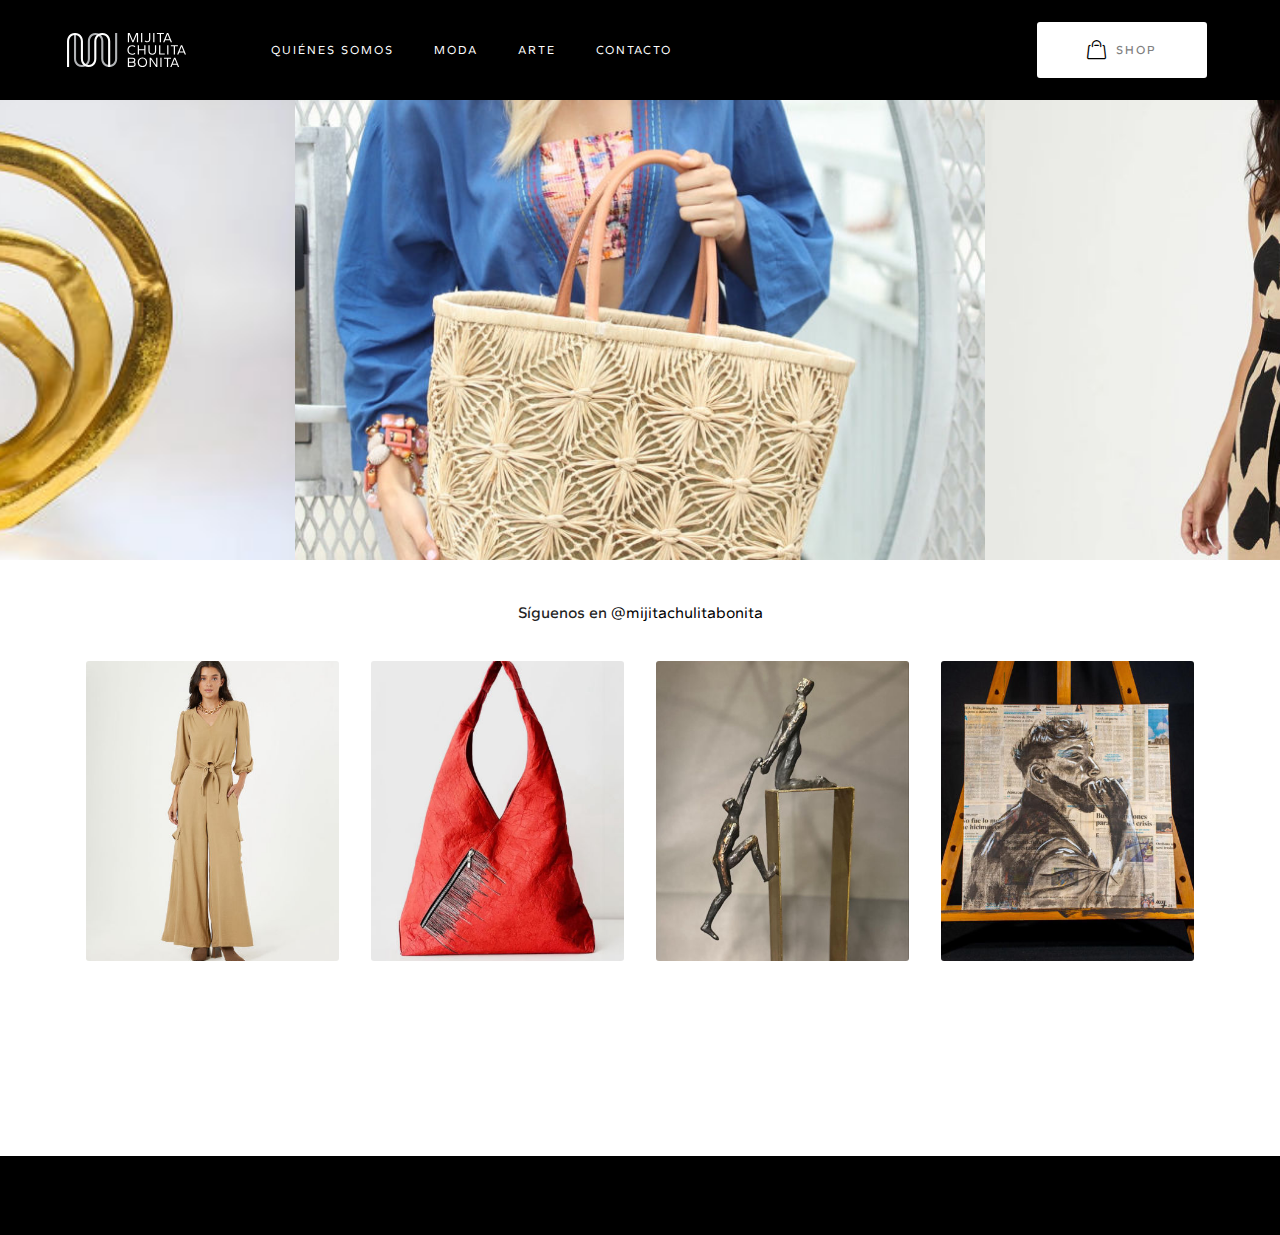
==== index.html @ ff66fc86 "create github pages" ====
<!DOCTYPE html>
<html  >
<head>
  
  <meta charset="UTF-8">
  <meta http-equiv="X-UA-Compatible" content="IE=edge">
  
  <meta name="viewport" content="width=device-width, initial-scale=1, minimum-scale=1">
  <link rel="shortcut icon" href="assets/images/mcb.svg" type="image/x-icon">
  <meta name="description" content="">
  
  
  <title>Home</title>
  <link rel="stylesheet" href="assets/web/assets/mobirise-icons-bold/mobirise-icons-bold.css">
  <link rel="stylesheet" href="assets/web/assets/mobirise-icons2/mobirise2.css">
  <link rel="stylesheet" href="assets/simple-line-icons/simple-line-icons.css">
  <link rel="stylesheet" href="assets/tether/tether.min.css">
  <link rel="stylesheet" href="assets/bootstrap/css/bootstrap.min.css">
  <link rel="stylesheet" href="assets/bootstrap/css/bootstrap-grid.min.css">
  <link rel="stylesheet" href="assets/bootstrap/css/bootstrap-reboot.min.css">
  <link rel="stylesheet" href="assets/animatecss/animate.min.css">
  <link rel="stylesheet" href="assets/dropdown/css/style.css">
  <link rel="stylesheet" href="assets/theme/css/style.css">
  <link rel="preload" href="https://fonts.googleapis.com/css?family=Gantari:100,200,300,400,500,600,700,800,900,100i,200i,300i,400i,500i,600i,700i,800i,900i&display=swap" as="style" onload="this.onload=null;this.rel='stylesheet'">
  <noscript><link rel="stylesheet" href="https://fonts.googleapis.com/css?family=Gantari:100,200,300,400,500,600,700,800,900,100i,200i,300i,400i,500i,600i,700i,800i,900i&display=swap"></noscript>
  <link rel="preload" as="style" href="assets/mobirise/css/mbr-additional.css"><link rel="stylesheet" href="assets/mobirise/css/mbr-additional.css" type="text/css">

  
  
  
</head>
<body>
  
  <section class="menu menu2 charitym5 cid-uamMjhXWHw" once="menu" id="amenu2-3s">
    

    <nav class="navbar navbar-dropdown navbar-fixed-top navbar-expand-lg">
        <div class="container-fluid">
            <div class="navbar-brand">
                <span class="navbar-logo">
                    <a href="index.html">
                        <img src="assets/images/logo-mcb-1.svg" alt="" style="height: 3rem;">
                    </a>
                </span>
                
            </div>
            <button class="navbar-toggler" type="button" data-toggle="collapse" data-target="#navbarSupportedContent" aria-controls="navbarNavAltMarkup" aria-expanded="false" aria-label="Toggle navigation">
                <div class="hamburger">
                    <div>
                        <span></span>
                        <span></span>
                        <span></span>
                    </div>
                    <div>
                        <span></span>
                        <span></span>
                        <span></span>
                    </div>
                    <div></div>
                    <div>
                        <span></span>
                        <span></span>
                        <span></span>
                    </div>
                </div>
            </button>
            <div class="collapse navbar-collapse" id="navbarSupportedContent">
                <ul class="navbar-nav nav-dropdown" data-app-modern-menu="true"><li class="nav-item">
                        <a class="nav-link link text-white text-primary display-4" href="quienes-somos.html"><span style="font-weight: normal;">QUIÉNES SOMOS</span></a>
                    </li>
                    <li class="nav-item">
                        <a class="nav-link link text-white text-primary display-4" href="moda.html"><span style="font-weight: normal;">MODA</span></a>
                    </li>
                    <li class="nav-item">
                        <a class="nav-link link text-white text-primary display-4" href="arte.html"><span style="font-weight: normal;">ARTE</span></a>
                    </li>
                    <li class="nav-item">
                        <a class="nav-link link text-white text-primary display-4" href="contacto.html"><span style="font-weight: normal;">CONTACTO</span></a>
                    </li></ul>
                <div class="navbar-buttons mbr-section-btn"><a class="btn btn-white display-4" href="https://www.instagram.com/mijitachulitabonita/" target="_blank"><span class="mbrib-shopping-bag mbr-iconfont mbr-iconfont-btn" style="color: rgb(0, 0, 0);"></span>SHOP</a></div>
            </div>
        </div>
    </nav>
</section>

<section class="slider4 mbr-embla gamem5 cid-ualpSs6rZu" id="slider4-2q">

    

    
    

    <div class="container-fluid">
        <div class="row">
            <div class="col-12 position-relative">
                <div class="embla" data-skip-snaps="true" data-align="center" data-contain-scroll="trimSnaps" data-loop="true" data-auto-play="true" data-auto-play-interval="5" data-draggable="true">
                    <div class="embla__viewport">
                        <div class="embla__container">
                            
                            
                            <div class="embla__slide slider-image item active" style="margin-left: 0rem; margin-right: 0rem;">
                                <a href="#">
                                    <div class="card-wrap">
                                        <div class="item-wrapper position-relative">
                                            <div class="image-wrap">
                                                <img src="assets/images/banner-accesorios-mcb-700x700.jpg" alt="" data-slide-to="0" data-bs-slide-to="0">
                                                <div class="content-wrap">
                                                    <h5 class="card-title mbr-fonts-style display-5">
                                                        ACCESORIOS</h5>
                                                    <p class="card-desc mbr-fonts-style display-7">
                                                        Descubrir →
                                                    </p>
                                                </div>
                                            </div>
                                        </div>
                                    </div>
                                </a>
                            </div><div class="embla__slide slider-image item" style="margin-left: 0rem; margin-right: 0rem;">
                                <a href="#">
                                    <div class="card-wrap">
                                        <div class="item-wrapper position-relative">
                                            <div class="image-wrap">
                                                <img src="assets/images/banner-moda-mcb-2-700x700.jpg" alt="" data-slide-to="1" data-bs-slide-to="1">
                                                <div class="content-wrap">
                                                    <h5 class="card-title mbr-fonts-style display-5">
                                                        MODA</h5>
                                                    <p class="card-desc mbr-fonts-style display-7">
                                                        Descubrir →</p>
                                                </div>
                                            </div>
                                        </div>
                                    </div>
                                </a>
                            </div><div class="embla__slide slider-image item" style="margin-left: 0rem; margin-right: 0rem;">
                                <a href="#">
                                    <div class="card-wrap">
                                        <div class="item-wrapper position-relative">
                                            <div class="image-wrap">
                                                <img src="assets/images/banner-decor-mcb-2-400x400.jpg" alt="" data-slide-to="2" data-bs-slide-to="3">
                                                <div class="content-wrap">
                                                    <h5 class="card-title mbr-fonts-style display-5"><p>
                                                        DECORACIÓN&nbsp;&nbsp;&nbsp;&nbsp;</p></h5>
                                                    <p class="card-desc mbr-fonts-style display-7">
                                                        Descubrir →
                                                    </p>
                                                </div>
                                            </div>
                                        </div>
                                    </div>
                                </a>
                            </div>
                            
                            
                        </div>
                    </div>
                    <button class="embla__button embla__button--prev">
                        <span class="mobi-mbri mobi-mbri-arrow-prev mbr-iconfont" aria-hidden="true"></span>
                        <span class="sr-only visually-hidden">Previous</span>
                    </button>
                    <button class="embla__button embla__button--next">
                        <span class="mobi-mbri mobi-mbri-arrow-next mbr-iconfont" aria-hidden="true"></span>
                        <span class="sr-only visually-hidden">Next</span>
                    </button>
                </div>
            </div>
        </div>
    </div>
</section>

<section data-bs-version="5.1" class="social1 cid-u9tdJLKtNh" id="social01-11">
    
    
    <div class="container">
        <div class="row justify-content-center">
            <div class="col-12 col-md-12">
                <h3 class="title pb-3 mbr-fonts-style display-7">Síguenos en&nbsp;<strong><a href="https://www.instagram.com/mijitachulitabonita/" class="text-primary" target="_blank">@mijitachulitabonita</a></strong></h3>
            </div>
            <div class="card p-3 col-12 col-md-6 col-lg-3">
                <div class="card-wrapper">
                    <div class="card-img">
                        <span class="mbr-iconfont mbr-iconfont-social sli-social-instagram" style="font-size: 42px;"></span>
                        <a href="https://www.instagram.com/p/C53WLwiMGJC/?img_index=1" target="_blank"><img src="assets/images/post-ropa-416x520.jpg" alt=""></a>
                    </div>
                    <div class="card-box">
                        
                        
                    </div>
                </div>
            </div>
            <div class="card p-3 col-12 col-md-6 col-lg-3">
                <div class="card-wrapper">
                    <div class="card-img">
                        <span class="mbr-iconfont mbr-iconfont-social sli-social-instagram" style="font-size: 42px;"></span>
                        <a href="https://www.instagram.com/p/C4HhvBAM9h4/?img_index=1" target="_blank"><img src="assets/images/post-accesorio-1-416x520.jpg" alt=""></a>
                    </div>
                    <div class="card-box ">
                        
                        
                    </div>
                </div>
            </div>
            <div class="card p-3 col-12 col-md-6 col-lg-3">
                <div class="card-wrapper">
                    <div class="card-img">
                        <span class="mbr-iconfont mbr-iconfont-social sli-social-instagram" style="font-size: 42px;"></span>
                        <a href="https://www.instagram.com/p/C33q-ttPLtU/?img_index=1" target="_blank"><img src="assets/images/post-escultura-416x520.jpg" alt=""></a>
                    </div>
                    <div class="card-box">
                        
                        
                    </div>
                </div>
            </div>
            <div class="card p-3 col-12 col-md-6 col-lg-3">
                <div class="card-wrapper">
                    <div class="card-img">
                        <span class="mbr-iconfont mbr-iconfont-social sli-social-instagram" style="font-size: 42px;"></span>
                        <a href="https://www.instagram.com/p/C2qtO4-NL0P/?img_index=1" target="_blank"><img src="assets/images/post-pintura-416x520.jpg" alt=""></a>
                    </div>
                    <div class="card-box">
                        
                        
                    </div>
                </div>
            </div>
        </div>
    </div>
</section>

<section class="article09 merchm5 cid-uak7wQMQBh" id="article09-27">
    

    
    

    <div class="container-fluid">
        <div class="row">
            <div class="col-12 col-lg-6">
                <div class="content-wrapper">
                    
                    <p class="mbr-text mbr-fonts-style display-7">Descubre nuestra colección de piezas solidarias de arte y moda.<br></p>
                    <div class="mbr-section-btn"><a class="btn btn-primary display-4" href="https://www.instagram.com/mijitachulitabonita/" target="_blank"><span class="mbrib-shopping-bag mbr-iconfont mbr-iconfont-btn"></span>SHOP</a></div>
                </div>
            </div>
        </div>
    </div>
</section>

<section class="footer2 cid-rmHq6wCrpg" once="footers" id="footer02-s">

    

    

    <div class="container">
        <div class="media-container-row align-center mbr-white">
            <div class="col-12">
                <p class="mbr-text mb-0 mbr-fonts-style display-4">
                    © 2024 Mijita Chulita Bonita</p>
            </div>
        </div>
    </div>
</section>


<script src="assets/web/assets/jquery/jquery.min.js"></script>
  <script src="assets/popper/popper.min.js"></script>
  <script src="assets/tether/tether.min.js"></script>
  <script src="assets/bootstrap/js/bootstrap.min.js"></script>
  <script src="assets/smoothscroll/smooth-scroll.js"></script>
  <script src="assets/viewportchecker/jquery.viewportchecker.js"></script>
  <script src="assets/dropdown/js/nav-dropdown.js"></script>
  <script src="assets/dropdown/js/navbar-dropdown.js"></script>
  <script src="assets/touchswipe/jquery.touch-swipe.min.js"></script>
  <script src="assets/embla/embla.min.js"></script>
  <script src="assets/embla/script.js"></script>
  <script src="assets/theme/js/script.js"></script>
  
  
  
  <input name="animation" type="hidden">
  </body>
</html>
---- assets/web/assets/mobirise-icons-bold/mobirise-icons-bold.css ----
@font-face {
  font-family: 'mobirise-icons-bold';
  font-display: swap;
  src:  url('mobirise-icons-bold.eot?m1l4yr');
  src:  url('mobirise-icons-bold.eot?m1l4yr#iefix') format('embedded-opentype'),
    url('mobirise-icons-bold.ttf?m1l4yr') format('truetype'),
    url('mobirise-icons-bold.woff?m1l4yr') format('woff'),
    url('mobirise-icons-bold.svg?m1l4yr#mobirise-icons-bold') format('svg');
  font-weight: normal;
  font-style: normal;
}

[class^="mbrib-"], [class*="mbrib-"] {
  /* use !important to prevent issues with browser extensions that change fonts */
  font-family: 'mobirise-icons-bold' !important;
  speak: none;
  font-style: normal;
  font-weight: normal;
  font-variant: normal;
  text-transform: none;
  line-height: 1;

  /* Better Font Rendering =========== */
  -webkit-font-smoothing: antialiased;
  -moz-osx-font-smoothing: grayscale;
}

.mbrib-add-submenu:before {
  content: "\e900";
}
.mbrib-alert:before {
  content: "\e901";
}
.mbrib-align-center:before {
  content: "\e902";
}
.mbrib-align-justify:before {
  content: "\e903";
}
.mbrib-align-left:before {
  content: "\e904";
}
.mbrib-align-right:before {
  content: "\e905";
}
.mbrib-android:before {
  content: "\e906";
}
.mbrib-apple:before {
  content: "\e907";
}
.mbrib-arrow-down:before {
  content: "\e908";
}
.mbrib-arrow-next:before {
  content: "\e909";
}
.mbrib-arrow-prev:before {
  content: "\e90a";
}
.mbrib-arrow-up:before {
  content: "\e90b";
}
.mbrib-bold:before {
  content: "\e90c";
}
.mbrib-bookmark:before {
  content: "\e90d";
}
.mbrib-bootstrap:before {
  content: "\e90e";
}
.mbrib-briefcase:before {
  content: "\e90f";
}
.mbrib-browse:before {
  content: "\e910";
}
.mbrib-bulleted-list:before {
  content: "\e911";
}
.mbrib-calendar:before {
  content: "\e912";
}
.mbrib-camera:before {
  content: "\e913";
}
.mbrib-cart-add:before {
  content: "\e914";
}
.mbrib-cart-full:before {
  content: "\e915";
}
.mbrib-cash:before {
  content: "\e916";
}
.mbrib-change-style:before {
  content: "\e917";
}
.mbrib-chat:before {
  content: "\e918";
}
.mbrib-clock:before {
  content: "\e919";
}
.mbrib-close:before {
  content: "\e91a";
}
.mbrib-cloud:before {
  content: "\e91b";
}
.mbrib-code:before {
  content: "\e91c";
}
.mbrib-contact-form:before {
  content: "\e91d";
}
.mbrib-credit-card:before {
  content: "\e91e";
}
.mbrib-cursor-click:before {
  content: "\e91f";
}
.mbrib-cust-feedback:before {
  content: "\e920";
}
.mbrib-database:before {
  content: "\e921";
}
.mbrib-delivery:before {
  content: "\e922";
}
.mbrib-desktop:before {
  content: "\e923";
}
.mbrib-devices:before {
  content: "\e924";
}
.mbrib-down:before {
  content: "\e925";
}
.mbrib-download:before {
  content: "\e926";
}
.mbrib-drag-n-drop:before {
  content: "\e927";
}
.mbrib-drag-n-drop2:before {
  content: "\e928";
}
.mbrib-edit:before {
  content: "\e929";
}
.mbrib-edit2:before {
  content: "\e92a";
}
.mbrib-error:before {
  content: "\e92b";
}
.mbrib-extension:before {
  content: "\e92c";
}
.mbrib-features:before {
  content: "\e92d";
}
.mbrib-file:before {
  content: "\e92e";
}
.mbrib-flag:before {
  content: "\e92f";
}
.mbrib-folder:before {
  content: "\e930";
}
.mbrib-gift:before {
  content: "\e931";
}
.mbrib-github:before {
  content: "\e932";
}
.mbrib-globe-2:before {
  content: "\e933";
}
.mbrib-globe:before {
  content: "\e934";
}
.mbrib-growing-chart:before {
  content: "\e935";
}
.mbrib-hearth:before {
  content: "\e936";
}
.mbrib-help:before {
  content: "\e937";
}
.mbrib-home:before {
  content: "\e938";
}
.mbrib-hot-cup:before {
  content: "\e939";
}
.mbrib-idea:before {
  content: "\e93a";
}
.mbrib-image-gallery:before {
  content: "\e93b";
}
.mbrib-image-slider:before {
  content: "\e93c";
}
.mbrib-info:before {
  content: "\e93d";
}
.mbrib-italic:before {
  content: "\e93e";
}
.mbrib-key:before {
  content: "\e93f";
}
.mbrib-laptop:before {
  content: "\e940";
}
.mbrib-layers:before {
  content: "\e941";
}
.mbrib-left-right:before {
  content: "\e942";
}
.mbrib-left:before {
  content: "\e943";
}
.mbrib-letter:before {
  content: "\e944";
}
.mbrib-like:before {
  content: "\e945";
}
.mbrib-link:before {
  content: "\e946";
}
.mbrib-lock:before {
  content: "\e947";
}
.mbrib-login:before {
  content: "\e948";
}
.mbrib-logout:before {
  content: "\e949";
}
.mbrib-magic-stick:before {
  content: "\e94a";
}
.mbrib-map-pin:before {
  content: "\e94b";
}
.mbrib-menu:before {
  content: "\e94c";
}
.mbrib-mobile:before {
  content: "\e94d";
}
.mbrib-mobile2:before {
  content: "\e94e";
}
.mbrib-mobirise:before {
  content: "\e94f";
}
.mbrib-more-horizontal:before {
  content: "\e950";
}
.mbrib-more-vertical:before {
  content: "\e951";
}
.mbrib-music:before {
  content: "\e952";
}
.mbrib-new-file:before {
  content: "\e953";
}
.mbrib-numbered-list:before {
  content: "\e954";
}
.mbrib-opened-folder:before {
  content: "\e955";
}
.mbrib-pages:before {
  content: "\e956";
}
.mbrib-paper-plane:before {
  content: "\e957";
}
.mbrib-paperclip:before {
  content: "\e958";
}
.mbrib-photo:before {
  content: "\e959";
}
.mbrib-photos:before {
  content: "\e95a";
}
.mbrib-pin:before {
  content: "\e95b";
}
.mbrib-play:before {
  content: "\e95c";
}
.mbrib-plus:before {
  content: "\e95d";
}
.mbrib-preview:before {
  content: "\e95e";
}
.mbrib-print:before {
  content: "\e95f";
}
.mbrib-protect:before {
  content: "\e960";
}
.mbrib-question:before {
  content: "\e961";
}
.mbrib-quote-left:before {
  content: "\e962";
}
.mbrib-quote-right:before {
  content: "\e963";
}
.mbrib-redo:before {
  content: "\e964";
}
.mbrib-refresh:before {
  content: "\e965";
}
.mbrib-responsive:before {
  content: "\e966";
}
.mbrib-right:before {
  content: "\e967";
}
.mbrib-rocket:before {
  content: "\e968";
}
.mbrib-sad-face:before {
  content: "\e969";
}
.mbrib-sale:before {
  content: "\e96a";
}
.mbrib-save:before {
  content: "\e96b";
}
.mbrib-search:before {
  content: "\e96c";
}
.mbrib-setting:before {
  content: "\e96d";
}
.mbrib-setting2:before {
  content: "\e96e";
}
.mbrib-setting3:before {
  content: "\e96f";
}
.mbrib-share:before {
  content: "\e970";
}
.mbrib-shopping-bag:before {
  content: "\e971";
}
.mbrib-shopping-basket:before {
  content: "\e972";
}
.mbrib-shopping-cart:before {
  content: "\e973";
}
.mbrib-sites:before {
  content: "\e974";
}
.mbrib-smile-face:before {
  content: "\e975";
}
.mbrib-speed:before {
  content: "\e976";
}
.mbrib-star:before {
  content: "\e977";
}
.mbrib-success:before {
  content: "\e978";
}
.mbrib-sun:before {
  content: "\e979";
}
.mbrib-sun2:before {
  content: "\e97a";
}
.mbrib-tablet-vertical:before {
  content: "\e97b";
}
.mbrib-tablet:before {
  content: "\e97c";
}
.mbrib-target:before {
  content: "\e97d";
}
.mbrib-timer:before {
  content: "\e97e";
}
.mbrib-to-ftp:before {
  content: "\e97f";
}
.mbrib-to-local-drive:before {
  content: "\e980";
}
.mbrib-touch-swipe:before {
  content: "\e981";
}
.mbrib-touch:before {
  content: "\e982";
}
.mbrib-trash:before {
  content: "\e983";
}
.mbrib-underline:before {
  content: "\e984";
}
.mbrib-undo:before {
  content: "\e985";
}
.mbrib-unlink:before {
  content: "\e986";
}
.mbrib-unlock:before {
  content: "\e987";
}
.mbrib-up-down:before {
  content: "\e988";
}
.mbrib-up:before {
  content: "\e989";
}
.mbrib-update:before {
  content: "\e98a";
}
.mbrib-upload:before {
  content: "\e98b";
}
.mbrib-user:before {
  content: "\e98c";
}
.mbrib-user2:before {
  content: "\e98d";
}
.mbrib-users:before {
  content: "\e98e";
}
.mbrib-video-play:before {
  content: "\e98f";
}
.mbrib-video:before {
  content: "\e990";
}
.mbrib-watch:before {
  content: "\e991";
}
.mbrib-website-theme:before {
  content: "\e992";
}
.mbrib-wifi:before {
  content: "\e993";
}
.mbrib-windows:before {
  content: "\e994";
}
.mbrib-zoom-out:before {
  content: "\e995";
}
---- assets/web/assets/mobirise-icons2/mobirise2.css ----
@font-face {
  font-family: 'Moririse2';
  font-display: swap;
  src:  url('mobirise2.eot?f2bix4');
  src:  url('mobirise2.eot?f2bix4#iefix') format('embedded-opentype'),
    url('mobirise2.ttf?f2bix4') format('truetype'),
    url('mobirise2.woff?f2bix4') format('woff'),
    url('mobirise2.svg?f2bix4#mobirise2') format('svg');
  font-weight: normal;
  font-style: normal;
}

[class^="mobi-"], [class*=" mobi-"] {
  /* use !important to prevent issues with browser extensions that change fonts */
  font-family: 'Moririse2' !important;
  speak: none;
  font-style: normal;
  font-weight: normal;
  font-variant: normal;
  text-transform: none;
  line-height: 1;

  /* Better Font Rendering =========== */
  -webkit-font-smoothing: antialiased;
  -moz-osx-font-smoothing: grayscale;
}

.mobi-mbri-add-submenu:before {
  content: "\e900";
}
.mobi-mbri-alert:before {
  content: "\e901";
}
.mobi-mbri-align-center:before {
  content: "\e902";
}
.mobi-mbri-align-justify:before {
  content: "\e903";
}
.mobi-mbri-align-left:before {
  content: "\e904";
}
.mobi-mbri-align-right:before {
  content: "\e905";
}
.mobi-mbri-android:before {
  content: "\e906";
}
.mobi-mbri-apple:before {
  content: "\e907";
}
.mobi-mbri-arrow-down:before {
  content: "\e908";
}
.mobi-mbri-arrow-next:before {
  content: "\e909";
}
.mobi-mbri-arrow-prev:before {
  content: "\e90a";
}
.mobi-mbri-arrow-up:before {
  content: "\e90b";
}
.mobi-mbri-bold:before {
  content: "\e90c";
}
.mobi-mbri-bookmark:before {
  content: "\e90d";
}
.mobi-mbri-bootstrap:before {
  content: "\e90e";
}
.mobi-mbri-briefcase:before {
  content: "\e90f";
}
.mobi-mbri-browse:before {
  content: "\e910";
}
.mobi-mbri-bulleted-list:before {
  content: "\e911";
}
.mobi-mbri-calendar:before {
  content: "\e912";
}
.mobi-mbri-camera:before {
  content: "\e913";
}
.mobi-mbri-cart-add:before {
  content: "\e914";
}
.mobi-mbri-cart-full:before {
  content: "\e915";
}
.mobi-mbri-cash:before {
  content: "\e916";
}
.mobi-mbri-change-style:before {
  content: "\e917";
}
.mobi-mbri-chat:before {
  content: "\e918";
}
.mobi-mbri-clock:before {
  content: "\e919";
}
.mobi-mbri-close:before {
  content: "\e91a";
}
.mobi-mbri-cloud:before {
  content: "\e91b";
}
.mobi-mbri-code:before {
  content: "\e91c";
}
.mobi-mbri-contact-form:before {
  content: "\e91d";
}
.mobi-mbri-credit-card:before {
  content: "\e91e";
}
.mobi-mbri-cursor-click:before {
  content: "\e91f";
}
.mobi-mbri-cust-feedback:before {
  content: "\e920";
}
.mobi-mbri-database:before {
  content: "\e921";
}
.mobi-mbri-delivery:before {
  content: "\e922";
}
.mobi-mbri-desktop:before {
  content: "\e923";
}
.mobi-mbri-devices:before {
  content: "\e924";
}
.mobi-mbri-down:before {
  content: "\e925";
}
.mobi-mbri-download-2:before {
  content: "\e926";
}
.mobi-mbri-download:before {
  content: "\e927";
}
.mobi-mbri-drag-n-drop-2:before {
  content: "\e928";
}
.mobi-mbri-drag-n-drop:before {
  content: "\e929";
}
.mobi-mbri-edit-2:before {
  content: "\e92a";
}
.mobi-mbri-edit:before {
  content: "\e92b";
}
.mobi-mbri-error:before {
  content: "\e92c";
}
.mobi-mbri-extension:before {
  content: "\e92d";
}
.mobi-mbri-features:before {
  content: "\e92e";
}
.mobi-mbri-file:before {
  content: "\e92f";
}
.mobi-mbri-flag:before {
  content: "\e930";
}
.mobi-mbri-folder:before {
  content: "\e931";
}
.mobi-mbri-gift:before {
  content: "\e932";
}
.mobi-mbri-github:before {
  content: "\e933";
}
.mobi-mbri-globe-2:before {
  content: "\e934";
}
.mobi-mbri-globe:before {
  content: "\e935";
}
.mobi-mbri-growing-chart:before {
  content: "\e936";
}
.mobi-mbri-hearth:before {
  content: "\e937";
}
.mobi-mbri-help:before {
  content: "\e938";
}
.mobi-mbri-home:before {
  content: "\e939";
}
.mobi-mbri-hot-cup:before {
  content: "\e93a";
}
.mobi-mbri-idea:before {
  content: "\e93b";
}
.mobi-mbri-image-gallery:before {
  content: "\e93c";
}
.mobi-mbri-image-slider:before {
  content: "\e93d";
}
.mobi-mbri-info:before {
  content: "\e93e";
}
.mobi-mbri-italic:before {
  content: "\e93f";
}
.mobi-mbri-key:before {
  content: "\e940";
}
.mobi-mbri-laptop:before {
  content: "\e941";
}
.mobi-mbri-layers:before {
  content: "\e942";
}
.mobi-mbri-left-right:before {
  content: "\e943";
}
.mobi-mbri-left:before {
  content: "\e944";
}
.mobi-mbri-letter:before {
  content: "\e945";
}
.mobi-mbri-like:before {
  content: "\e946";
}
.mobi-mbri-link:before {
  content: "\e947";
}
.mobi-mbri-lock:before {
  content: "\e948";
}
.mobi-mbri-login:before {
  content: "\e949";
}
.mobi-mbri-logout:before {
  content: "\e94a";
}
.mobi-mbri-magic-stick:before {
  content: "\e94b";
}
.mobi-mbri-map-pin:before {
  content: "\e94c";
}
.mobi-mbri-menu:before {
  content: "\e94d";
}
.mobi-mbri-mobile-2:before {
  content: "\e94e";
}
.mobi-mbri-mobile-horizontal:before {
  content: "\e94f";
}
.mobi-mbri-mobile:before {
  content: "\e950";
}
.mobi-mbri-mobirise:before {
  content: "\e951";
}
.mobi-mbri-more-horizontal:before {
  content: "\e952";
}
.mobi-mbri-more-vertical:before {
  content: "\e953";
}
.mobi-mbri-music:before {
  content: "\e954";
}
.mobi-mbri-new-file:before {
  content: "\e955";
}
.mobi-mbri-numbered-list:before {
  content: "\e956";
}
.mobi-mbri-opened-folder:before {
  content: "\e957";
}
.mobi-mbri-pages:before {
  content: "\e958";
}
.mobi-mbri-paper-plane:before {
  content: "\e959";
}
.mobi-mbri-paperclip:before {
  content: "\e95a";
}
.mobi-mbri-phone:before {
  content: "\e95b";
}
.mobi-mbri-photo:before {
  content: "\e95c";
}
.mobi-mbri-photos:before {
  content: "\e95d";
}
.mobi-mbri-pin:before {
  content: "\e95e";
}
.mobi-mbri-play:before {
  content: "\e95f";
}
.mobi-mbri-plus:before {
  content: "\e960";
}
.mobi-mbri-preview:before {
  content: "\e961";
}
.mobi-mbri-print:before {
  content: "\e962";
}
.mobi-mbri-protect:before {
  content: "\e963";
}
.mobi-mbri-question:before {
  content: "\e964";
}
.mobi-mbri-quote-left:before {
  content: "\e965";
}
.mobi-mbri-quote-right:before {
  content: "\e966";
}
.mobi-mbri-redo:before {
  content: "\e967";
}
.mobi-mbri-refresh:before {
  content: "\e968";
}
.mobi-mbri-responsive-2:before {
  content: "\e969";
}
.mobi-mbri-responsive:before {
  content: "\e96a";
}
.mobi-mbri-right:before {
  content: "\e96b";
}
.mobi-mbri-rocket:before {
  content: "\e96c";
}
.mobi-mbri-sad-face:before {
  content: "\e96d";
}
.mobi-mbri-sale:before {
  content: "\e96e";
}
.mobi-mbri-save:before {
  content: "\e96f";
}
.mobi-mbri-search:before {
  content: "\e970";
}
.mobi-mbri-setting-2:before {
  content: "\e971";
}
.mobi-mbri-setting-3:before {
  content: "\e972";
}
.mobi-mbri-setting:before {
  content: "\e973";
}
.mobi-mbri-share:before {
  content: "\e974";
}
.mobi-mbri-shopping-bag:before {
  content: "\e975";
}
.mobi-mbri-shopping-basket:before {
  content: "\e976";
}
.mobi-mbri-shopping-cart:before {
  content: "\e977";
}
.mobi-mbri-sites:before {
  content: "\e978";
}
.mobi-mbri-smile-face:before {
  content: "\e979";
}
.mobi-mbri-speed:before {
  content: "\e97a";
}
.mobi-mbri-star:before {
  content: "\e97b";
}
.mobi-mbri-success:before {
  content: "\e97c";
}
.mobi-mbri-sun:before {
  content: "\e97d";
}
.mobi-mbri-sun2:before {
  content: "\e97e";
}
.mobi-mbri-tablet-vertical:before {
  content: "\e97f";
}
.mobi-mbri-tablet:before {
  content: "\e980";
}
.mobi-mbri-target:before {
  content: "\e981";
}
.mobi-mbri-timer:before {
  content: "\e982";
}
.mobi-mbri-to-ftp:before {
  content: "\e983";
}
.mobi-mbri-to-local-drive:before {
  content: "\e984";
}
.mobi-mbri-touch-swipe:before {
  content: "\e985";
}
.mobi-mbri-touch:before {
  content: "\e986";
}
.mobi-mbri-trash:before {
  content: "\e987";
}
.mobi-mbri-underline:before {
  content: "\e988";
}
.mobi-mbri-undo:before {
  content: "\e989";
}
.mobi-mbri-unlink:before {
  content: "\e98a";
}
.mobi-mbri-unlock:before {
  content: "\e98b";
}
.mobi-mbri-up-down:before {
  content: "\e98c";
}
.mobi-mbri-up:before {
  content: "\e98d";
}
.mobi-mbri-update:before {
  content: "\e98e";
}
.mobi-mbri-upload-2:before {
  content: "\e98f";
}
.mobi-mbri-upload:before {
  content: "\e990";
}
.mobi-mbri-user-2:before {
  content: "\e991";
}
.mobi-mbri-user:before {
  content: "\e992";
}
.mobi-mbri-users:before {
  content: "\e993";
}
.mobi-mbri-video-play:before {
  content: "\e994";
}
.mobi-mbri-video:before {
  content: "\e995";
}
.mobi-mbri-watch:before {
  content: "\e996";
}
.mobi-mbri-website-theme-2:before {
  content: "\e997";
}
.mobi-mbri-website-theme:before {
  content: "\e998";
}
.mobi-mbri-wifi:before {
  content: "\e999";
}
.mobi-mbri-windows:before {
  content: "\e99a";
}
.mobi-mbri-zoom-in:before {
  content: "\e99b";
}
.mobi-mbri-zoom-out:before {
  content: "\e99c";
}
---- assets/simple-line-icons/simple-line-icons.css ----
@font-face {
  font-family: 'simple-line-icons';
  src: url('fonts/simple-line-icons.eot?v=2.4.0');
  src: url('fonts/simple-line-icons.eot?v=2.4.0#iefix') format('embedded-opentype'), url('fonts/simple-line-icons.woff2?v=2.4.0') format('woff2'), url('fonts/simple-line-icons.ttf?v=2.4.0') format('truetype'), url('fonts/simple-line-icons.woff?v=2.4.0') format('woff'), url('fonts/simple-line-icons.svg?v=2.4.0#simple-line-icons') format('svg');
  font-weight: normal;
  font-style: normal;
}
/*
 use the following css code if you want to have a class per icon.
 instead of a list of all class selectors, you can use the generic [class*="icon-"] selector, but it's slower:
*/
.sli-user,
.sli-people,
.sli-user-female,
.sli-user-follow,
.sli-user-following,
.sli-user-unfollow,
.sli-login,
.sli-logout,
.sli-emotsmile,
.sli-phone,
.sli-call-end,
.sli-call-in,
.sli-call-out,
.sli-map,
.sli-location-pin,
.sli-direction,
.sli-directions,
.sli-compass,
.sli-layers,
.sli-menu,
.sli-list,
.sli-options-vertical,
.sli-options,
.sli-arrow-down,
.sli-arrow-left,
.sli-arrow-right,
.sli-arrow-up,
.sli-arrow-up-circle,
.sli-arrow-left-circle,
.sli-arrow-right-circle,
.sli-arrow-down-circle,
.sli-check,
.sli-clock,
.sli-plus,
.sli-minus,
.sli-close,
.sli-event,
.sli-exclamation,
.sli-organization,
.sli-trophy,
.sli-screen-smartphone,
.sli-screen-desktop,
.sli-plane,
.sli-notebook,
.sli-mustache,
.sli-mouse,
.sli-magnet,
.sli-energy,
.sli-disc,
.sli-cursor,
.sli-cursor-move,
.sli-crop,
.sli-chemistry,
.sli-speedometer,
.sli-shield,
.sli-screen-tablet,
.sli-magic-wand,
.sli-hourglass,
.sli-graduation,
.sli-ghost,
.sli-game-controller,
.sli-fire,
.sli-eyeglass,
.sli-envelope-open,
.sli-envelope-letter,
.sli-bell,
.sli-badge,
.sli-anchor,
.sli-wallet,
.sli-vector,
.sli-speech,
.sli-puzzle,
.sli-printer,
.sli-present,
.sli-playlist,
.sli-pin,
.sli-picture,
.sli-handbag,
.sli-globe-alt,
.sli-globe,
.sli-folder-alt,
.sli-folder,
.sli-film,
.sli-feed,
.sli-drop,
.sli-drawer,
.sli-docs,
.sli-doc,
.sli-diamond,
.sli-cup,
.sli-calculator,
.sli-bubbles,
.sli-briefcase,
.sli-book-open,
.sli-basket-loaded,
.sli-basket,
.sli-bag,
.sli-action-undo,
.sli-action-redo,
.sli-wrench,
.sli-umbrella,
.sli-trash,
.sli-tag,
.sli-support,
.sli-frame,
.sli-size-fullscreen,
.sli-size-actual,
.sli-shuffle,
.sli-share-alt,
.sli-share,
.sli-rocket,
.sli-question,
.sli-pie-chart,
.sli-pencil,
.sli-note,
.sli-loop,
.sli-home,
.sli-grid,
.sli-graph,
.sli-microphone,
.sli-music-tone-alt,
.sli-music-tone,
.sli-earphones-alt,
.sli-earphones,
.sli-equalizer,
.sli-like,
.sli-dislike,
.sli-control-start,
.sli-control-rewind,
.sli-control-play,
.sli-control-pause,
.sli-control-forward,
.sli-control-end,
.sli-volume-1,
.sli-volume-2,
.sli-volume-off,
.sli-calendar,
.sli-bulb,
.sli-chart,
.sli-ban,
.sli-bubble,
.sli-camrecorder,
.sli-camera,
.sli-cloud-download,
.sli-cloud-upload,
.sli-envelope,
.sli-eye,
.sli-flag,
.sli-heart,
.sli-info,
.sli-key,
.sli-link,
.sli-lock,
.sli-lock-open,
.sli-magnifier,
.sli-magnifier-add,
.sli-magnifier-remove,
.sli-paper-clip,
.sli-paper-plane,
.sli-power,
.sli-refresh,
.sli-reload,
.sli-settings,
.sli-star,
.sli-symbol-female,
.sli-symbol-male,
.sli-target,
.sli-credit-card,
.sli-paypal,
.sli-social-tumblr,
.sli-social-twitter,
.sli-social-facebook,
.sli-social-instagram,
.sli-social-linkedin,
.sli-social-pinterest,
.sli-social-github,
.sli-social-google,
.sli-social-reddit,
.sli-social-skype,
.sli-social-dribbble,
.sli-social-behance,
.sli-social-foursqare,
.sli-social-soundcloud,
.sli-social-spotify,
.sli-social-stumbleupon,
.sli-social-youtube,
.sli-social-dropbox,
.sli-social-vkontakte,
.sli-social-steam {
  font-family: 'simple-line-icons';
  speak: none;
  font-style: normal;
  font-weight: normal;
  font-variant: normal;
  text-transform: none;
  line-height: 1;
  /* better font rendering =========== */
  -webkit-font-smoothing: antialiased;
  -moz-osx-font-smoothing: grayscale;
}
.sli-user:before {
  content: "\e005";
}
.sli-people:before {
  content: "\e001";
}
.sli-user-female:before {
  content: "\e000";
}
.sli-user-follow:before {
  content: "\e002";
}
.sli-user-following:before {
  content: "\e003";
}
.sli-user-unfollow:before {
  content: "\e004";
}
.sli-login:before {
  content: "\e066";
}
.sli-logout:before {
  content: "\e065";
}
.sli-emotsmile:before {
  content: "\e021";
}
.sli-phone:before {
  content: "\e600";
}
.sli-call-end:before {
  content: "\e048";
}
.sli-call-in:before {
  content: "\e047";
}
.sli-call-out:before {
  content: "\e046";
}
.sli-map:before {
  content: "\e033";
}
.sli-location-pin:before {
  content: "\e096";
}
.sli-direction:before {
  content: "\e042";
}
.sli-directions:before {
  content: "\e041";
}
.sli-compass:before {
  content: "\e045";
}
.sli-layers:before {
  content: "\e034";
}
.sli-menu:before {
  content: "\e601";
}
.sli-list:before {
  content: "\e067";
}
.sli-options-vertical:before {
  content: "\e602";
}
.sli-options:before {
  content: "\e603";
}
.sli-arrow-down:before {
  content: "\e604";
}
.sli-arrow-left:before {
  content: "\e605";
}
.sli-arrow-right:before {
  content: "\e606";
}
.sli-arrow-up:before {
  content: "\e607";
}
.sli-arrow-up-circle:before {
  content: "\e078";
}
.sli-arrow-left-circle:before {
  content: "\e07a";
}
.sli-arrow-right-circle:before {
  content: "\e079";
}
.sli-arrow-down-circle:before {
  content: "\e07b";
}
.sli-check:before {
  content: "\e080";
}
.sli-clock:before {
  content: "\e081";
}
.sli-plus:before {
  content: "\e095";
}
.sli-minus:before {
  content: "\e615";
}
.sli-close:before {
  content: "\e082";
}
.sli-event:before {
  content: "\e619";
}
.sli-exclamation:before {
  content: "\e617";
}
.sli-organization:before {
  content: "\e616";
}
.sli-trophy:before {
  content: "\e006";
}
.sli-screen-smartphone:before {
  content: "\e010";
}
.sli-screen-desktop:before {
  content: "\e011";
}
.sli-plane:before {
  content: "\e012";
}
.sli-notebook:before {
  content: "\e013";
}
.sli-mustache:before {
  content: "\e014";
}
.sli-mouse:before {
  content: "\e015";
}
.sli-magnet:before {
  content: "\e016";
}
.sli-energy:before {
  content: "\e020";
}
.sli-disc:before {
  content: "\e022";
}
.sli-cursor:before {
  content: "\e06e";
}
.sli-cursor-move:before {
  content: "\e023";
}
.sli-crop:before {
  content: "\e024";
}
.sli-chemistry:before {
  content: "\e026";
}
.sli-speedometer:before {
  content: "\e007";
}
.sli-shield:before {
  content: "\e00e";
}
.sli-screen-tablet:before {
  content: "\e00f";
}
.sli-magic-wand:before {
  content: "\e017";
}
.sli-hourglass:before {
  content: "\e018";
}
.sli-graduation:before {
  content: "\e019";
}
.sli-ghost:before {
  content: "\e01a";
}
.sli-game-controller:before {
  content: "\e01b";
}
.sli-fire:before {
  content: "\e01c";
}
.sli-eyeglass:before {
  content: "\e01d";
}
.sli-envelope-open:before {
  content: "\e01e";
}
.sli-envelope-letter:before {
  content: "\e01f";
}
.sli-bell:before {
  content: "\e027";
}
.sli-badge:before {
  content: "\e028";
}
.sli-anchor:before {
  content: "\e029";
}
.sli-wallet:before {
  content: "\e02a";
}
.sli-vector:before {
  content: "\e02b";
}
.sli-speech:before {
  content: "\e02c";
}
.sli-puzzle:before {
  content: "\e02d";
}
.sli-printer:before {
  content: "\e02e";
}
.sli-present:before {
  content: "\e02f";
}
.sli-playlist:before {
  content: "\e030";
}
.sli-pin:before {
  content: "\e031";
}
.sli-picture:before {
  content: "\e032";
}
.sli-handbag:before {
  content: "\e035";
}
.sli-globe-alt:before {
  content: "\e036";
}
.sli-globe:before {
  content: "\e037";
}
.sli-folder-alt:before {
  content: "\e039";
}
.sli-folder:before {
  content: "\e089";
}
.sli-film:before {
  content: "\e03a";
}
.sli-feed:before {
  content: "\e03b";
}
.sli-drop:before {
  content: "\e03e";
}
.sli-drawer:before {
  content: "\e03f";
}
.sli-docs:before {
  content: "\e040";
}
.sli-doc:before {
  content: "\e085";
}
.sli-diamond:before {
  content: "\e043";
}
.sli-cup:before {
  content: "\e044";
}
.sli-calculator:before {
  content: "\e049";
}
.sli-bubbles:before {
  content: "\e04a";
}
.sli-briefcase:before {
  content: "\e04b";
}
.sli-book-open:before {
  content: "\e04c";
}
.sli-basket-loaded:before {
  content: "\e04d";
}
.sli-basket:before {
  content: "\e04e";
}
.sli-bag:before {
  content: "\e04f";
}
.sli-action-undo:before {
  content: "\e050";
}
.sli-action-redo:before {
  content: "\e051";
}
.sli-wrench:before {
  content: "\e052";
}
.sli-umbrella:before {
  content: "\e053";
}
.sli-trash:before {
  content: "\e054";
}
.sli-tag:before {
  content: "\e055";
}
.sli-support:before {
  content: "\e056";
}
.sli-frame:before {
  content: "\e038";
}
.sli-size-fullscreen:before {
  content: "\e057";
}
.sli-size-actual:before {
  content: "\e058";
}
.sli-shuffle:before {
  content: "\e059";
}
.sli-share-alt:before {
  content: "\e05a";
}
.sli-share:before {
  content: "\e05b";
}
.sli-rocket:before {
  content: "\e05c";
}
.sli-question:before {
  content: "\e05d";
}
.sli-pie-chart:before {
  content: "\e05e";
}
.sli-pencil:before {
  content: "\e05f";
}
.sli-note:before {
  content: "\e060";
}
.sli-loop:before {
  content: "\e064";
}
.sli-home:before {
  content: "\e069";
}
.sli-grid:before {
  content: "\e06a";
}
.sli-graph:before {
  content: "\e06b";
}
.sli-microphone:before {
  content: "\e063";
}
.sli-music-tone-alt:before {
  content: "\e061";
}
.sli-music-tone:before {
  content: "\e062";
}
.sli-earphones-alt:before {
  content: "\e03c";
}
.sli-earphones:before {
  content: "\e03d";
}
.sli-equalizer:before {
  content: "\e06c";
}
.sli-like:before {
  content: "\e068";
}
.sli-dislike:before {
  content: "\e06d";
}
.sli-control-start:before {
  content: "\e06f";
}
.sli-control-rewind:before {
  content: "\e070";
}
.sli-control-play:before {
  content: "\e071";
}
.sli-control-pause:before {
  content: "\e072";
}
.sli-control-forward:before {
  content: "\e073";
}
.sli-control-end:before {
  content: "\e074";
}
.sli-volume-1:before {
  content: "\e09f";
}
.sli-volume-2:before {
  content: "\e0a0";
}
.sli-volume-off:before {
  content: "\e0a1";
}
.sli-calendar:before {
  content: "\e075";
}
.sli-bulb:before {
  content: "\e076";
}
.sli-chart:before {
  content: "\e077";
}
.sli-ban:before {
  content: "\e07c";
}
.sli-bubble:before {
  content: "\e07d";
}
.sli-camrecorder:before {
  content: "\e07e";
}
.sli-camera:before {
  content: "\e07f";
}
.sli-cloud-download:before {
  content: "\e083";
}
.sli-cloud-upload:before {
  content: "\e084";
}
.sli-envelope:before {
  content: "\e086";
}
.sli-eye:before {
  content: "\e087";
}
.sli-flag:before {
  content: "\e088";
}
.sli-heart:before {
  content: "\e08a";
}
.sli-info:before {
  content: "\e08b";
}
.sli-key:before {
  content: "\e08c";
}
.sli-link:before {
  content: "\e08d";
}
.sli-lock:before {
  content: "\e08e";
}
.sli-lock-open:before {
  content: "\e08f";
}
.sli-magnifier:before {
  content: "\e090";
}
.sli-magnifier-add:before {
  content: "\e091";
}
.sli-magnifier-remove:before {
  content: "\e092";
}
.sli-paper-clip:before {
  content: "\e093";
}
.sli-paper-plane:before {
  content: "\e094";
}
.sli-power:before {
  content: "\e097";
}
.sli-refresh:before {
  content: "\e098";
}
.sli-reload:before {
  content: "\e099";
}
.sli-settings:before {
  content: "\e09a";
}
.sli-star:before {
  content: "\e09b";
}
.sli-symbol-female:before {
  content: "\e09c";
}
.sli-symbol-male:before {
  content: "\e09d";
}
.sli-target:before {
  content: "\e09e";
}
.sli-credit-card:before {
  content: "\e025";
}
.sli-paypal:before {
  content: "\e608";
}
.sli-social-tumblr:before {
  content: "\e00a";
}
.sli-social-twitter:before {
  content: "\e009";
}
.sli-social-facebook:before {
  content: "\e00b";
}
.sli-social-instagram:before {
  content: "\e609";
}
.sli-social-linkedin:before {
  content: "\e60a";
}
.sli-social-pinterest:before {
  content: "\e60b";
}
.sli-social-github:before {
  content: "\e60c";
}
.sli-social-google:before {
  content: "\e60d";
}
.sli-social-reddit:before {
  content: "\e60e";
}
.sli-social-skype:before {
  content: "\e60f";
}
.sli-social-dribbble:before {
  content: "\e00d";
}
.sli-social-behance:before {
  content: "\e610";
}
.sli-social-foursqare:before {
  content: "\e611";
}
.sli-social-soundcloud:before {
  content: "\e612";
}
.sli-social-spotify:before {
  content: "\e613";
}
.sli-social-stumbleupon:before {
  content: "\e614";
}
.sli-social-youtube:before {
  content: "\e008";
}
.sli-social-dropbox:before {
  content: "\e00c";
}
.sli-social-vkontakte:before {
  content: "\e618";
}
.sli-social-steam:before {
  content: "\e620";
}
---- assets/dropdown/css/style.css ----
.navbar-dropdown {
  left: 0;
  padding: 0;
  position: absolute;
  right: 0;
  top: 0;
  transition: all 0.45s ease;
  z-index: 1030;
  background: #282828; }
  .navbar-dropdown .navbar-logo {
    margin-right: 0.8rem;
    transition: margin 0.3s ease-in-out;
    vertical-align: middle; }
    .navbar-dropdown .navbar-logo img {
      height: 3.125rem;
      transition: all 0.3s ease-in-out; }
    .navbar-dropdown .navbar-logo.mbr-iconfont {
      font-size: 3.125rem;
      line-height: 3.125rem; }
  .navbar-dropdown .navbar-caption {
    font-weight: 700;
    white-space: normal;
    vertical-align: -4px;
    line-height: 3.125rem !important; }
    .navbar-dropdown .navbar-caption, .navbar-dropdown .navbar-caption:hover {
      color: inherit;
      text-decoration: none; }
  .navbar-dropdown .mbr-iconfont + .navbar-caption {
    vertical-align: -1px; }
  .navbar-dropdown.navbar-fixed-top {
    position: fixed; }
  .navbar-dropdown .navbar-brand span {
    vertical-align: -4px; }
  .navbar-dropdown.bg-color.transparent {
    background: none; }
  .navbar-dropdown.navbar-short .navbar-brand {
    padding: 0.625rem 0; }
    .navbar-dropdown.navbar-short .navbar-brand span {
      vertical-align: -1px; }
  .navbar-dropdown.navbar-short .navbar-caption {
    line-height: 2.375rem !important;
    vertical-align: -2px; }
  .navbar-dropdown.navbar-short .navbar-logo {
    margin-right: 0.5rem; }
    .navbar-dropdown.navbar-short .navbar-logo img {
      height: 2.375rem; }
    .navbar-dropdown.navbar-short .navbar-logo.mbr-iconfont {
      font-size: 2.375rem;
      line-height: 2.375rem; }
  .navbar-dropdown.navbar-short .mbr-table-cell {
    height: 3.625rem; }
  .navbar-dropdown .navbar-close {
    left: 0.6875rem;
    position: fixed;
    top: 0.75rem;
    z-index: 1000; }
  .navbar-dropdown .hamburger-icon {
    content: "";
    display: inline-block;
    vertical-align: middle;
    width: 16px;
    -webkit-box-shadow: 0 -6px 0 1px #282828,0 0 0 1px #282828,0 6px 0 1px #282828;
    -moz-box-shadow: 0 -6px 0 1px #282828,0 0 0 1px #282828,0 6px 0 1px #282828;
    box-shadow: 0 -6px 0 1px #282828,0 0 0 1px #282828,0 6px 0 1px #282828; }

.dropdown-menu .dropdown-toggle[data-toggle="dropdown-submenu"]::after {
  border-bottom: 0.35em solid transparent;
  border-left: 0.35em solid;
  border-right: 0;
  border-top: 0.35em solid transparent;
  margin-left: 0.3rem; }

.dropdown-menu .dropdown-item:focus {
  outline: 0; }

.nav-dropdown {
  font-size: 0.75rem;
  font-weight: 500;
  height: auto !important; }
  .nav-dropdown .nav-btn {
    padding-left: 1rem; }
  .nav-dropdown .link {
    margin: .667em 1.667em;
    font-weight: 500;
    padding: 0;
    transition: color .2s ease-in-out; }
    .nav-dropdown .link.dropdown-toggle {
      margin-right: 2.583em; }
      .nav-dropdown .link.dropdown-toggle::after {
        margin-left: .25rem;
        border-top: 0.35em solid;
        border-right: 0.35em solid transparent;
        border-left: 0.35em solid transparent;
        border-bottom: 0; }
      .nav-dropdown .link.dropdown-toggle[aria-expanded="true"] {
        margin: 0;
        padding: 0.667em 3.263em  0.667em 1.667em; }
  .nav-dropdown .link::after,
  .nav-dropdown .dropdown-item::after {
    color: inherit; }
  .nav-dropdown .btn {
    font-size: 0.75rem;
    font-weight: 700;
    letter-spacing: 0;
    margin-bottom: 0;
    padding-left: 1.25rem;
    padding-right: 1.25rem; }
  .nav-dropdown .dropdown-menu {
    border-radius: 0;
    border: 0;
    left: 0;
    margin: 0;
    padding-bottom: 1.25rem;
    padding-top: 1.25rem;
    position: relative; }
  .nav-dropdown .dropdown-submenu {
    margin-left: 0.125rem;
    top: 0; }
  .nav-dropdown .dropdown-item {
    font-weight: 500;
    line-height: 2;
    padding: 0.3846em 4.615em 0.3846em 1.5385em;
    position: relative;
    transition: color .2s ease-in-out, background-color .2s ease-in-out; }
    .nav-dropdown .dropdown-item::after {
      margin-top: -0.3077em;
      position: absolute;
      right: 1.1538em;
      top: 50%; }
    .nav-dropdown .dropdown-item:focus, .nav-dropdown .dropdown-item:hover {
      background: none; }

@media (max-width: 767px) {
  .nav-dropdown.navbar-toggleable-sm {
    bottom: 0;
    display: none;
    left: 0;
    overflow-x: hidden;
    position: fixed;
    top: 0;
    transform: translateX(-100%);
    -ms-transform: translateX(-100%);
    -webkit-transform: translateX(-100%);
    width: 18.75rem;
    z-index: 999; } }
.nav-dropdown.navbar-toggleable-xl {
  bottom: 0;
  display: none;
  left: 0;
  overflow-x: hidden;
  position: fixed;
  top: 0;
  transform: translateX(-100%);
  -ms-transform: translateX(-100%);
  -webkit-transform: translateX(-100%);
  width: 18.75rem;
  z-index: 999; }

.nav-dropdown-sm {
  display: block !important;
  overflow-x: hidden;
  overflow: auto;
  padding-top: 3.875rem; }
  .nav-dropdown-sm::after {
    content: "";
    display: block;
    height: 3rem;
    width: 100%; }
  .nav-dropdown-sm.collapse.in ~ .navbar-close {
    display: block !important; }
  .nav-dropdown-sm.collapsing, .nav-dropdown-sm.collapse.in {
    transform: translateX(0);
    -ms-transform: translateX(0);
    -webkit-transform: translateX(0);
    transition: all 0.25s ease-out;
    -webkit-transition: all 0.25s ease-out;
    background: #282828; }
  .nav-dropdown-sm.collapsing[aria-expanded="false"] {
    transform: translateX(-100%);
    -ms-transform: translateX(-100%);
    -webkit-transform: translateX(-100%); }
  .nav-dropdown-sm .nav-item {
    display: block;
    margin-left: 0 !important;
    padding-left: 0; }
  .nav-dropdown-sm .link,
  .nav-dropdown-sm .dropdown-item {
    border-top: 1px dotted rgba(255, 255, 255, 0.1);
    font-size: 0.8125rem;
    line-height: 1.6;
    margin: 0 !important;
    padding: 0.875rem 2.4rem 0.875rem 1.5625rem !important;
    position: relative;
    white-space: normal; }
    .nav-dropdown-sm .link:focus, .nav-dropdown-sm .link:hover,
    .nav-dropdown-sm .dropdown-item:focus,
    .nav-dropdown-sm .dropdown-item:hover {
      background: rgba(0, 0, 0, 0.2) !important;
      color: #c0a375; }
  .nav-dropdown-sm .nav-btn {
    position: relative;
    padding: 1.5625rem 1.5625rem 0 1.5625rem; }
    .nav-dropdown-sm .nav-btn::before {
      border-top: 1px dotted rgba(255, 255, 255, 0.1);
      content: "";
      left: 0;
      position: absolute;
      top: 0;
      width: 100%; }
    .nav-dropdown-sm .nav-btn + .nav-btn {
      padding-top: 0.625rem; }
      .nav-dropdown-sm .nav-btn + .nav-btn::before {
        display: none; }
  .nav-dropdown-sm .btn {
    padding: 0.625rem 0; }
  .nav-dropdown-sm .dropdown-toggle[data-toggle="dropdown-submenu"]::after {
    margin-left: .25rem;
    border-top: 0.35em solid;
    border-right: 0.35em solid transparent;
    border-left: 0.35em solid transparent;
    border-bottom: 0; }
  .nav-dropdown-sm .dropdown-toggle[data-toggle="dropdown-submenu"][aria-expanded="true"]::after {
    border-top: 0;
    border-right: 0.35em solid transparent;
    border-left: 0.35em solid transparent;
    border-bottom: 0.35em solid; }
  .nav-dropdown-sm .dropdown-menu {
    margin: 0;
    padding: 0;
    position: relative;
    top: 0;
    left: 0;
    width: 100%;
    border: 0;
    float: none;
    border-radius: 0;
    background: none; }
  .nav-dropdown-sm .dropdown-submenu {
    left: 100%;
    margin-left: 0.125rem;
    margin-top: -1.25rem;
    top: 0; }

.navbar-toggleable-sm .nav-dropdown .dropdown-menu {
  position: absolute; }

.navbar-toggleable-sm .nav-dropdown .dropdown-submenu {
  left: 100%;
  margin-left: 0.125rem;
  margin-top: -1.25rem;
  top: 0; }

.navbar-toggleable-sm.opened .nav-dropdown .dropdown-menu {
  position: relative; }

.navbar-toggleable-sm.opened .nav-dropdown .dropdown-submenu {
  left: 0;
  margin-left: 00rem;
  margin-top: 0rem;
  top: 0; }

.is-builder .nav-dropdown.collapsing {
  transition: none !important; }

/*# sourceMappingURL=style.css.map */
---- assets/theme/css/style.css ----
/*!
 * Mobirise v4 theme (https://mobirise.com/)
 * Copyright 2017 Mobirise
 */
section {
  background-color: #eeeeee;
}

.form-control:focus {
  box-shadow: none;
}

:focus {
  outline: none;
}

section,
.container,
.container-fluid {
  position: relative;
  word-wrap: break-word;
}

a.mbr-iconfont:hover {
  text-decoration: none;
}

.article .lead p,
.article .lead ul,
.article .lead ol,
.article .lead pre,
.article .lead blockquote {
  margin-bottom: 0;
}

a {
  font-style: normal;
  font-weight: 400;
  cursor: pointer;
}

a, a:hover {
  text-decoration: none;
}

figure {
  margin-bottom: 0;
}

body {
  color: #232323;
}

h1,
h2,
h3,
h4,
h5,
h6,
.h1,
.h2,
.h3,
.h4,
.h5,
.h6,
.display-1,
.display-2,
.display-3,
.display-4 {
  line-height: 1;
  word-break: break-word;
  word-wrap: break-word;
}

b,
strong {
  font-weight: bold;
}

blockquote {
  padding: 10px 0 10px 20px;
  position: relative;
  border-left: 2px solid;
  border-color: #ff3366;
}

input:-webkit-autofill, input:-webkit-autofill:hover, input:-webkit-autofill:focus, input:-webkit-autofill:active {
  transition-delay: 9999s;
  transition-property: background-color, color;
}

textarea[type="hidden"] {
  display: none;
}

body {
  position: relative;
}

section {
  background-position: 50% 50%;
  background-repeat: no-repeat;
  background-size: cover;
}

section .mbr-background-video,
section .mbr-background-video-preview {
  position: absolute;
  bottom: 0;
  left: 0;
  right: 0;
  top: 0;
}

.hidden {
  visibility: hidden;
}

.mbr-z-index20 {
  z-index: 20;
}

/*! Base colors */
.mbr-white {
  color: #ffffff;
}

.mbr-black {
  color: #000000;
}

.mbr-bg-white {
  background-color: #ffffff;
}

.mbr-bg-black {
  background-color: #000000;
}

/*! Text-aligns */
.align-left {
  text-align: left;
}

.align-center {
  text-align: center;
}

.align-right {
  text-align: right;
}

@media (max-width: 767px) {
  .align-left,
  .align-center,
  .align-right,
  .mbr-section-btn,
  .mbr-section-title {
    text-align: center;
  }
}

/*! Font-weight  */
.mbr-light {
  font-weight: 300;
}

.mbr-regular {
  font-weight: 400;
}

.mbr-semibold {
  font-weight: 500;
}

.mbr-bold {
  font-weight: 700;
}

/*! Media  */
.media-size-item {
  -moz-flex: 1 1 auto;
  -o-flex: 1 1 auto;
  flex: 1 1 auto;
}

.media-content {
  flex-basis: 100%;
}

.media-container-row {
  display: flex;
  flex-direction: row;
  flex-wrap: wrap;
  justify-content: center;
  align-content: center;
  align-items: start;
}

.media-container-row .media-size-item {
  width: 400px;
}

.media-container-column {
  display: flex;
  flex-direction: column;
  flex-wrap: wrap;
  justify-content: center;
  align-content: center;
  align-items: stretch;
}

.media-container-column > * {
  width: 100%;
}

@media (min-width: 992px) {
  .media-container-row {
    flex-wrap: nowrap;
  }
}

figure {
  overflow: hidden;
}

figure[mbr-media-size] {
  transition: width 0.1s;
}

.mbr-figure img,
.mbr-figure iframe {
  display: block;
  width: 100%;
}

.card {
  background-color: transparent;
  border: none;
}

.card-img {
  text-align: center;
  flex-shrink: 0;
  -webkit-flex-shrink: 0;
}

.media {
  max-width: 100%;
  margin: 0 auto;
}

.mbr-figure {
  -ms-grid-row-align: center;
  align-self: center;
}

.media-container > div {
  max-width: 100%;
}

.mbr-figure img,
.card-img img {
  width: 100%;
}

@media (max-width: 991px) {
  .media-size-item {
    width: auto !important;
  }
  .media {
    width: auto;
  }
  .mbr-figure {
    width: 100% !important;
  }
}

/*! Buttons */
.mbr-section-btn {
  margin-left: -.25rem;
  margin-right: -.25rem;
  font-size: 0;
}

nav .mbr-section-btn {
  margin-left: 0rem;
  margin-right: 0rem;
}

/*! Btn icon margin */
.btn .mbr-iconfont,
.btn.btn-sm .mbr-iconfont {
  cursor: pointer;
  margin-right: 0.5rem;
}

.btn.btn-md .mbr-iconfont,
.btn.btn-md .mbr-iconfont {
  margin-right: 0.8rem;
}

.mbr-regular {
  font-weight: 400;
}

.mbr-semibold {
  font-weight: 500;
}

.mbr-bold {
  font-weight: 700;
}

[type="submit"] {
  -webkit-appearance: none;
}

/*! Full-screen */
.mbr-fullscreen .mbr-overlay {
  min-height: 100vh;
}

.mbr-fullscreen {
  display: flex;
  display: -moz-flex;
  display: -ms-flex;
  display: -o-flex;
  align-items: center;
  -webkit-align-items: center;
  min-height: 100vh;
  padding-top: 3rem;
  padding-bottom: 3rem;
}

/*! Map */
.map {
  height: 25rem;
  position: relative;
}

.map iframe {
  width: 100%;
  height: 100%;
}

/* Form */
.form-asterisk {
  font-family: initial;
  position: absolute;
  top: -2px;
  font-weight: normal;
}

/*! Scroll to top arrow */
.mbr-arrow-up {
  bottom: 25px;
  right: 90px;
  position: fixed;
  text-align: right;
  z-index: 5000;
  color: #ffffff;
  font-size: 32px;
  transform: rotate(180deg);
  -webkit-transform: rotate(180deg);
}

.mbr-arrow-up a {
  background: rgba(0, 0, 0, 0.2);
  border-radius: 3px;
  color: #fff;
  display: inline-block;
  height: 60px;
  width: 60px;
  outline-style: none !important;
  position: relative;
  text-decoration: none;
  transition: all .3s ease-in-out;
  cursor: pointer;
  text-align: center;
}

.mbr-arrow-up a:hover {
  background-color: rgba(0, 0, 0, 0.4);
}

.mbr-arrow-up a i {
  line-height: 60px;
}

.mbr-arrow-up-icon {
  display: block;
  color: #fff;
}

.mbr-arrow-up-icon::before {
  content: "\203a";
  display: inline-block;
  font-family: serif;
  font-size: 32px;
  line-height: 1;
  font-style: normal;
  position: relative;
  top: 6px;
  left: -4px;
  -webkit-transform: rotate(-90deg);
  transform: rotate(-90deg);
}

/*! Arrow Down */
.mbr-arrow {
  position: absolute;
  bottom: 45px;
  left: 50%;
  width: 60px;
  height: 60px;
  cursor: pointer;
  background-color: rgba(80, 80, 80, 0.5);
  border-radius: 50%;
  -webkit-transform: translateX(-50%);
  transform: translateX(-50%);
}

.mbr-arrow > a {
  display: inline-block;
  text-decoration: none;
  outline-style: none;
  -webkit-animation: arrowdown 1.7s ease-in-out infinite;
  animation: arrowdown 1.7s ease-in-out infinite;
}

.mbr-arrow > a > i {
  position: absolute;
  top: -2px;
  left: 15px;
  font-size: 2rem;
}

@keyframes arrowdown {
  0% {
    transform: translateY(0px);
    -webkit-transform: translateY(0px);
  }
  50% {
    transform: translateY(-5px);
    -webkit-transform: translateY(-5px);
  }
  100% {
    transform: translateY(0px);
    -webkit-transform: translateY(0px);
  }
}

@-webkit-keyframes arrowdown {
  0% {
    transform: translateY(0px);
    -webkit-transform: translateY(0px);
  }
  50% {
    transform: translateY(-5px);
    -webkit-transform: translateY(-5px);
  }
  100% {
    transform: translateY(0px);
    -webkit-transform: translateY(0px);
  }
}

@media (max-width: 500px) {
  .mbr-arrow-up {
    left: 50%;
    right: auto;
    transform: translateX(-50%) rotate(180deg);
    -webkit-transform: translateX(-50%) rotate(180deg);
  }
}

/*Gradients animation*/
@keyframes gradient-animation {
  from {
    background-position: 0% 100%;
    -webkit-animation-timing-function: ease-in-out;
            animation-timing-function: ease-in-out;
  }
  to {
    background-position: 100% 0%;
    -webkit-animation-timing-function: ease-in-out;
            animation-timing-function: ease-in-out;
  }
}

@-webkit-keyframes gradient-animation {
  from {
    background-position: 0% 100%;
    -webkit-animation-timing-function: ease-in-out;
            animation-timing-function: ease-in-out;
  }
  to {
    background-position: 100% 0%;
    -webkit-animation-timing-function: ease-in-out;
            animation-timing-function: ease-in-out;
  }
}

.bg-gradient {
  background-size: 200% 200%;
  animation: gradient-animation 5s infinite alternate;
  -webkit-animation: gradient-animation 5s infinite alternate;
}

.menu .navbar-brand {
  display: -webkit-flex;
}

.menu .navbar-brand span {
  display: flex;
  display: -webkit-flex;
}

.menu .navbar-brand .navbar-caption-wrap {
  display: -webkit-flex;
}

.menu .navbar-brand .navbar-logo img {
  display: -webkit-flex;
}

@media (min-width: 768px) and (max-width: 991px) {
  .menu .navbar-toggleable-sm .navbar-nav {
    display: -ms-flexbox;
  }
}

@media (min-width: 992px) {
  .menu .navbar-nav.nav-dropdown {
    display: -webkit-flex;
  }
  .menu .navbar-toggleable-sm .navbar-collapse {
    display: -webkit-flex !important;
  }
}

@media (max-width: 767px) {
  .menu .navbar-collapse {
    max-height: 80vh;
  }
  .menu .dropdown-menu {
    max-height: 60vh;
  }
}

.navbar {
  display: -webkit-flex;
  -webkit-flex-wrap: wrap;
  -webkit-align-items: center;
  -webkit-justify-content: space-between;
}

.navbar-collapse {
  -webkit-flex-basis: 100%;
  -webkit-flex-grow: 1;
  -webkit-align-items: center;
  max-height: 93.5vh;
}

.navbar-collapse.show {
  overflow: auto;
}

.nav-dropdown .link {
  padding: .667em 1.667em !important;
  margin: 0 !important;
}

.nav {
  display: -webkit-flex;
  -webkit-flex-wrap: wrap;
}

.row {
  display: -webkit-flex;
  -webkit-flex-wrap: wrap;
}

.justify-content-center {
  -webkit-justify-content: center;
}

.form-inline {
  display: -webkit-flex;
  -webkit-align-items: center;
}

.card-wrapper {
  -webkit-flex: 1;
}

.carousel-control {
  z-index: 10;
  display: -webkit-flex;
  -webkit-align-items: center;
  -webkit-justify-content: center;
}

.carousel-controls {
  display: -webkit-flex;
}

.media {
  display: -webkit-flex;
}

.form-group:focus {
  outline: none;
}

.jq-selectbox__select {
  padding: 1.07em .5em;
  position: absolute;
  top: 0;
  left: 0;
  width: 100%;
  display: flex;
  align-items: center;
  height: 100%;
}

.jq-selectbox__dropdown {
  position: absolute;
  top: 100%;
  left: 0 !important;
  width: 100% !important;
}

.jq-selectbox__trigger-arrow {
  -webkit-transform: translateY(-50%);
          transform: translateY(-50%);
}

.jq-selectbox li {
  padding: 1.07em .5em;
}

input[type="range"] {
  padding-left: 0 !important;
  padding-right: 0 !important;
}

.modal-dialog,
.modal-content {
  height: 100%;
}

.modal-dialog .carousel-inner {
  height: calc(100vh - 1.75rem);
}

@media (max-width: 575px) {
  .modal-dialog .carousel-inner {
    height: calc(100vh - 1rem);
  }
}

.carousel-item {
  text-align: center;
}

.carousel-item img {
  margin: auto;
}

.mbr-form .form-control:focus, .mbr-form .form-control:hover {
  background-color: #ffffff;
  color: #000000;
  border-color: #1c1c1c;
  box-shadow: none;
  outline: none;
}

@media (max-width: 767px) {
  .btn {
    font-size: .75rem !important;
  }
  .btn .mbr-iconfont {
    font-size: 1rem !important;
  }
}

.navbar-toggler {
  align-self: flex-start;
  padding: 0.25rem 0.75rem;
  font-size: 1.25rem;
  line-height: 1;
  background: transparent;
  border: 1px solid transparent;
  border-radius: 0.25rem;
}

.navbar-toggler:focus,
.navbar-toggler:hover {
  text-decoration: none;
}

.navbar-toggler-icon {
  display: inline-block;
  width: 1.5em;
  height: 1.5em;
  vertical-align: middle;
  content: "";
  background: no-repeat center center;
  background-size: 100% 100%;
}

.navbar-toggler-left {
  position: absolute;
  left: 1rem;
}

.navbar-toggler-right {
  position: absolute;
  right: 1rem;
}

@media (max-width: 575px) {
  .navbar-toggleable .navbar-nav .dropdown-menu {
    position: static;
    float: none;
  }
  .navbar-toggleable > .container {
    padding-right: 0;
    padding-left: 0;
  }
}

@media (min-width: 576px) {
  .navbar-toggleable {
    flex-direction: row;
    flex-wrap: nowrap;
    align-items: center;
  }
  .navbar-toggleable .navbar-nav {
    flex-direction: row;
  }
  .navbar-toggleable .navbar-nav .nav-link {
    padding-right: .5rem;
    padding-left: .5rem;
  }
  .navbar-toggleable > .container {
    display: flex;
    flex-wrap: nowrap;
    align-items: center;
  }
  .navbar-toggleable .navbar-collapse {
    display: flex !important;
    width: 100%;
  }
  .navbar-toggleable .navbar-toggler {
    display: none;
  }
}

@media (max-width: 767px) {
  .navbar-toggleable-sm .navbar-nav .dropdown-menu {
    position: static;
    float: none;
  }
  .navbar-toggleable-sm > .container {
    padding-right: 0;
    padding-left: 0;
  }
}

@media (min-width: 768px) {
  .navbar-toggleable-sm {
    flex-direction: row;
    flex-wrap: nowrap;
    align-items: center;
  }
  .navbar-toggleable-sm .navbar-nav {
    flex-direction: row;
  }
  .navbar-toggleable-sm .navbar-nav .nav-link {
    padding-right: .5rem;
    padding-left: .5rem;
  }
  .navbar-toggleable-sm > .container {
    display: flex;
    flex-wrap: nowrap;
    align-items: center;
  }
  .navbar-toggleable-sm .navbar-collapse {
    display: none;
    width: 100%;
  }
  .navbar-toggleable-sm .navbar-toggler {
    display: none;
  }
}

@media (max-width: 991px) {
  .navbar-toggleable-md .navbar-nav .dropdown-menu {
    position: static;
    float: none;
  }
  .navbar-toggleable-md > .container {
    padding-right: 0;
    padding-left: 0;
  }
}

@media (min-width: 992px) {
  .navbar-toggleable-md {
    flex-direction: row;
    flex-wrap: nowrap;
    align-items: center;
  }
  .navbar-toggleable-md .navbar-nav {
    flex-direction: row;
  }
  .navbar-toggleable-md .navbar-nav .nav-link {
    padding-right: .5rem;
    padding-left: .5rem;
  }
  .navbar-toggleable-md > .container {
    display: flex;
    flex-wrap: nowrap;
    align-items: center;
  }
  .navbar-toggleable-md .navbar-collapse {
    display: flex !important;
    width: 100%;
  }
  .navbar-toggleable-md .navbar-toggler {
    display: none;
  }
}

@media (max-width: 1199px) {
  .navbar-toggleable-lg .navbar-nav .dropdown-menu {
    position: static;
    float: none;
  }
  .navbar-toggleable-lg > .container {
    padding-right: 0;
    padding-left: 0;
  }
}

@media (min-width: 1200px) {
  .navbar-toggleable-lg {
    flex-direction: row;
    flex-wrap: nowrap;
    align-items: center;
  }
  .navbar-toggleable-lg .navbar-nav {
    flex-direction: row;
  }
  .navbar-toggleable-lg .navbar-nav .nav-link {
    padding-right: .5rem;
    padding-left: .5rem;
  }
  .navbar-toggleable-lg > .container {
    display: flex;
    flex-wrap: nowrap;
    align-items: center;
  }
  .navbar-toggleable-lg .navbar-collapse {
    display: flex !important;
    width: 100%;
  }
  .navbar-toggleable-lg .navbar-toggler {
    display: none;
  }
}

.navbar-toggleable-xl {
  flex-direction: row;
  flex-wrap: nowrap;
  align-items: center;
}

.navbar-toggleable-xl .navbar-nav .dropdown-menu {
  position: static;
  float: none;
}

.navbar-toggleable-xl > .container {
  padding-right: 0;
  padding-left: 0;
}

.navbar-toggleable-xl .navbar-nav {
  flex-direction: row;
}

.navbar-toggleable-xl .navbar-nav .nav-link {
  padding-right: .5rem;
  padding-left: .5rem;
}

.navbar-toggleable-xl > .container {
  display: flex;
  flex-wrap: nowrap;
  align-items: center;
}

.navbar-toggleable-xl .navbar-collapse {
  display: flex !important;
  width: 100%;
}

.navbar-toggleable-xl .navbar-toggler {
  display: none;
}

.card-img {
  width: auto;
}

.menu .navbar.collapsed:not(.beta-menu) {
  flex-direction: column;
}

.carousel-item.active,
.carousel-item-next,
.carousel-item-prev {
  display: flex;
}

.note-air-layout .dropup .dropdown-menu,
.note-air-layout .navbar-fixed-bottom .dropdown .dropdown-menu {
  bottom: initial !important;
}

html,
body {
  height: auto;
  min-height: 100vh;
}

.dropup .dropdown-toggle::after {
  display: none;
}

body {
  font-style: normal;
  line-height: 1.5;
}

.mbr-section-title {
  font-style: normal;
  line-height: 1.2;
}

.mbr-section-subtitle {
  line-height: 1.3;
}

.mbr-text {
  font-style: normal;
  line-height: 1.6;
  letter-spacing: 0px !important;
}

.btn {
  font-weight: 500;
  border-width: 2px;
  font-style: normal;
  letter-spacing: 1px;
  margin: .4rem .8rem;
  white-space: normal;
  transition: all .3s ease-in-out;
  display: inline-flex;
  align-items: center;
  justify-content: center;
  word-break: break-word;
  -webkit-align-items: center;
  -webkit-justify-content: center;
  display: -webkit-inline-flex;
}

.btn-sm {
  font-weight: 500;
  letter-spacing: 1px;
  transition: all .3s ease-in-out;
}

.btn-md {
  font-weight: 500;
  letter-spacing: 1px;
  margin: .4rem .8rem !important;
  transition: all .3s ease-in-out;
}

.btn-lg {
  font-weight: 500;
  letter-spacing: 1px;
  padding: 1.4rem 2rem !important;
  margin: .4rem .8rem !important;
  transition: all .3s ease-in-out;
}

.btn-form {
  margin: 0;
  border-radius: 0;
}

.btn-form:hover {
  cursor: pointer;
}

#scrollToTop a i:before {
  content: '';
  position: absolute;
  height: 40%;
  top: 25%;
  background: #fff;
  width: 2px;
  left: calc(50% - 1px);
}

#scrollToTop a i:after {
  content: '';
  position: absolute;
  display: block;
  border-top: 2px solid #fff;
  border-right: 2px solid #fff;
  width: 40%;
  height: 40%;
  left: 30%;
  bottom: 30%;
  transform: rotate(135deg);
  -webkit-transform: rotate(135deg);
}

/* Others*/
.note-check a[data-value=Rubik] {
  font-style: normal;
}

.mbr-arrow a {
  color: #ffffff;
}

@media (max-width: 767px) {
  .mbr-arrow {
    display: none;
  }
}

.form-control-label {
  position: relative;
  cursor: pointer;
  margin-bottom: .357em;
  padding: 0;
}

.alert {
  color: #ffffff;
  border-radius: 0;
  border: 0;
  font-size: .875rem;
  line-height: 1.5;
  margin-bottom: 1.875rem;
  padding: 1.25rem;
  position: relative;
}

.alert.alert-form::after {
  background-color: inherit;
  bottom: -7px;
  content: "";
  display: block;
  height: 14px;
  left: 50%;
  margin-left: -7px;
  position: absolute;
  transform: rotate(45deg);
  width: 14px;
  -webkit-transform: rotate(45deg);
}

.form-control {
  box-shadow: none;
  line-height: 1.43;
  min-height: 3.5em;
  padding: 0.5rem;
  background-color: #ffffff;
  border: none;
  border-radius: 0;
  font-size: 1rem;
  border-bottom: 1px solid;
  border-color: #1c1c1c;
  color: #000000;
  transition: 0.4s;
  box-shadow: none;
  outline: none;
}

.form-active .form-control:invalid {
  border-color: red;
}

.mbr-overlay {
  background-color: #000;
  bottom: 0;
  left: 0;
  opacity: .5;
  position: absolute;
  right: 0;
  top: 0;
  z-index: 0;
  pointer-events: none;
}

blockquote {
  font-style: italic;
  padding: 10px 0 10px 20px;
  font-size: 1.09rem;
  position: relative;
  border-width: 3px;
}

ul,
ol,
pre,
blockquote {
  margin-bottom: 2.3125rem;
}

pre {
  background: #f4f4f4;
  padding: 10px 24px;
  white-space: pre-wrap;
}

.inactive {
  -webkit-user-select: none;
  -moz-user-select: none;
  -ms-user-select: none;
  user-select: none;
  pointer-events: none;
  -webkit-user-drag: none;
  user-drag: none;
}

.mbr-section__comments .row {
  justify-content: center;
  -webkit-justify-content: center;
}
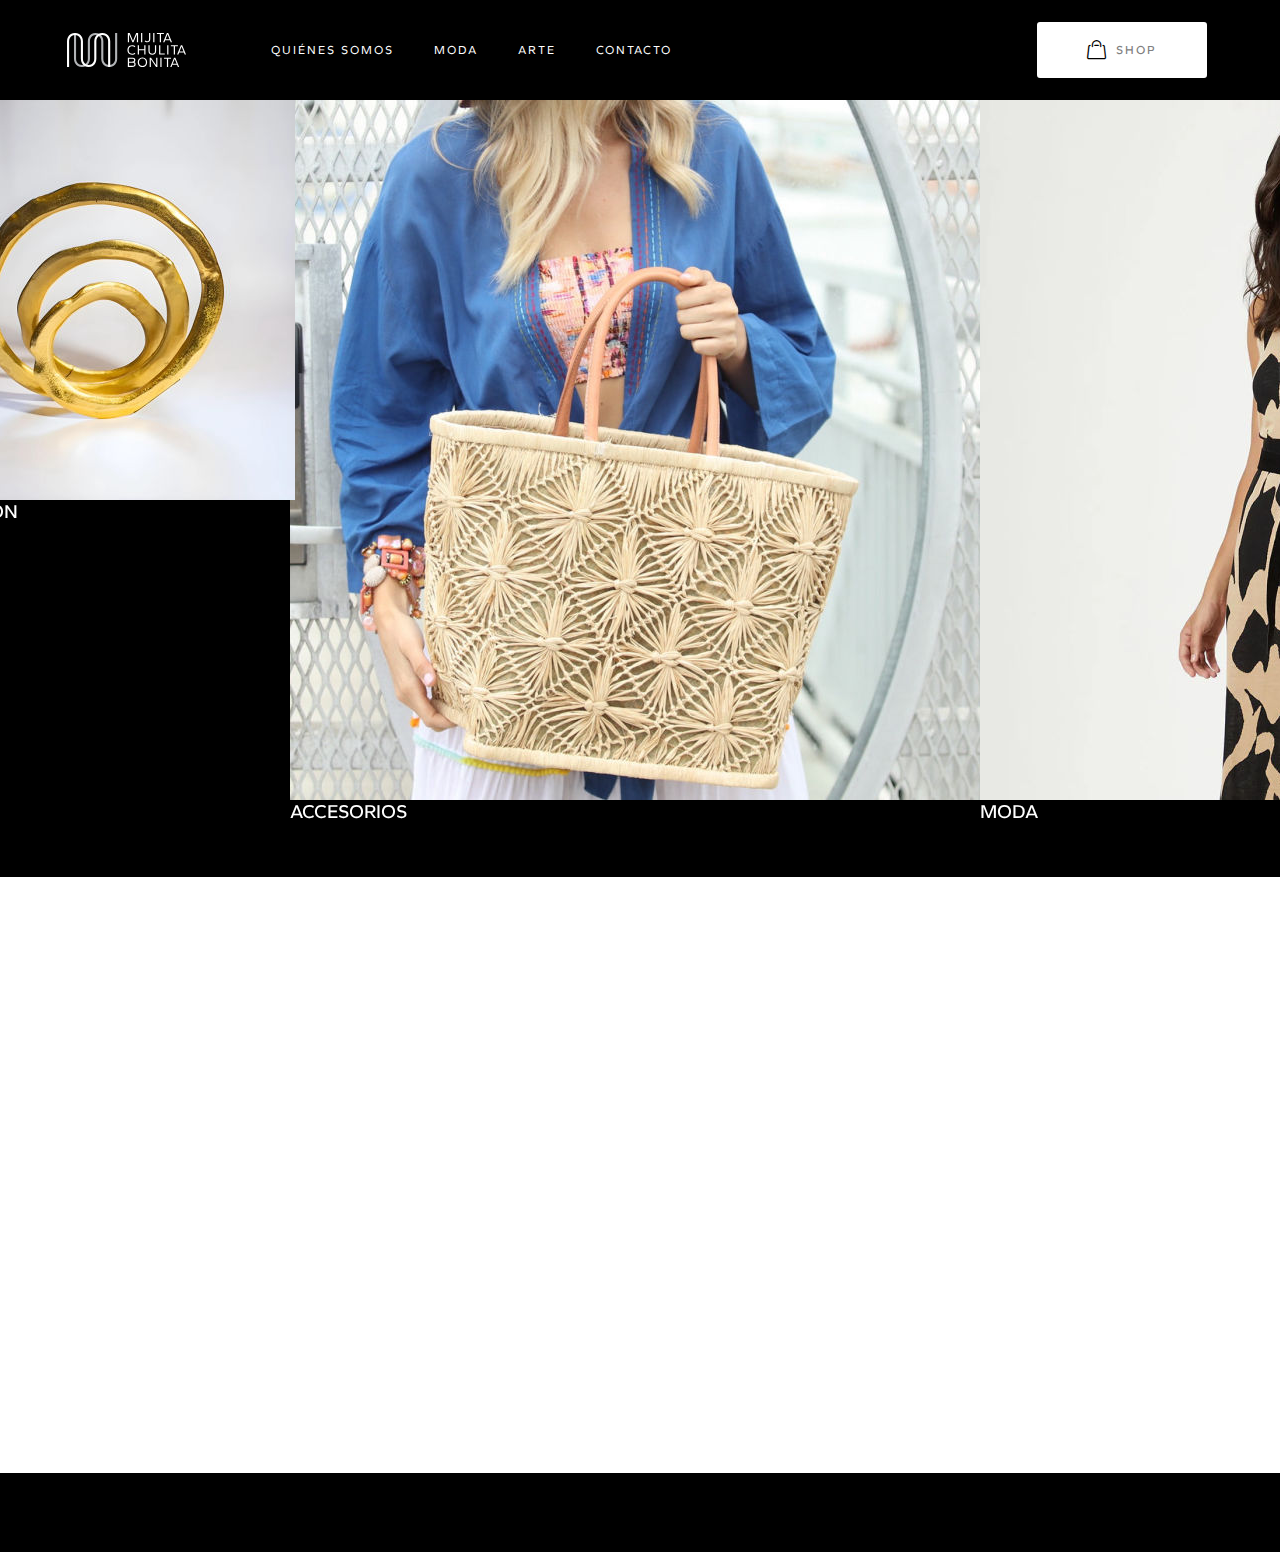
==== commit 4066fb35: "create github pages" ====
--- a/index.html
+++ b/index.html
@@ -100,54 +100,54 @@
                             
                             <div class="embla__slide slider-image item active" style="margin-left: 0rem; margin-right: 0rem;">
                                 <a href="#">
-                                    <div class="card-wrap">
-                                        <div class="item-wrapper position-relative">
-                                            <div class="image-wrap">
+                                    </a><div class="card-wrap"><a href="#">
+                                        </a><div class="item-wrapper position-relative"><a href="#">
+                                            </a><div class="image-wrap"><a href="#">
                                                 <img src="assets/images/banner-accesorios-mcb-700x700.jpg" alt="" data-slide-to="0" data-bs-slide-to="0">
-                                                <div class="content-wrap">
+                                                </a><div class="content-wrap"><a href="#">
                                                     <h5 class="card-title mbr-fonts-style display-5">
                                                         ACCESORIOS</h5>
-                                                    <p class="card-desc mbr-fonts-style display-7">
-                                                        Descubrir →
+                                                    </a><p class="card-desc mbr-fonts-style display-7"><a href="#">
+                                                        </a><a href="moda.html#slider3-3y" class="text-primary">Descubrir →</a>
                                                     </p>
                                                 </div>
                                             </div>
                                         </div>
                                     </div>
-                                </a>
+                                
                             </div><div class="embla__slide slider-image item" style="margin-left: 0rem; margin-right: 0rem;">
                                 <a href="#">
-                                    <div class="card-wrap">
-                                        <div class="item-wrapper position-relative">
-                                            <div class="image-wrap">
+                                    </a><div class="card-wrap"><a href="#">
+                                        </a><div class="item-wrapper position-relative"><a href="#">
+                                            </a><div class="image-wrap"><a href="#">
                                                 <img src="assets/images/banner-moda-mcb-2-700x700.jpg" alt="" data-slide-to="1" data-bs-slide-to="1">
-                                                <div class="content-wrap">
+                                                </a><div class="content-wrap"><a href="#">
                                                     <h5 class="card-title mbr-fonts-style display-5">
                                                         MODA</h5>
-                                                    <p class="card-desc mbr-fonts-style display-7">
-                                                        Descubrir →</p>
+                                                    </a><p class="card-desc mbr-fonts-style display-7"><a href="#">
+                                                        </a><a href="moda.html#slider3-3u" class="text-primary">Descubrir →</a></p>
                                                 </div>
                                             </div>
                                         </div>
                                     </div>
-                                </a>
+                                
                             </div><div class="embla__slide slider-image item" style="margin-left: 0rem; margin-right: 0rem;">
                                 <a href="#">
-                                    <div class="card-wrap">
-                                        <div class="item-wrapper position-relative">
-                                            <div class="image-wrap">
+                                    </a><div class="card-wrap"><a href="#">
+                                        </a><div class="item-wrapper position-relative"><a href="#">
+                                            </a><div class="image-wrap"><a href="#">
                                                 <img src="assets/images/banner-decor-mcb-2-400x400.jpg" alt="" data-slide-to="2" data-bs-slide-to="3">
-                                                <div class="content-wrap">
+                                                </a><div class="content-wrap"><a href="#">
                                                     <h5 class="card-title mbr-fonts-style display-5"><p>
                                                         DECORACIÓN&nbsp;&nbsp;&nbsp;&nbsp;</p></h5>
-                                                    <p class="card-desc mbr-fonts-style display-7">
-                                                        Descubrir →
+                                                    </a><p class="card-desc mbr-fonts-style display-7"><a href="#">
+                                                        </a><a href="arte.html#slider3-41" class="text-primary">Descubrir →</a>
                                                     </p>
                                                 </div>
                                             </div>
                                         </div>
                                     </div>
-                                </a>
+                                
                             </div>
                             
                             
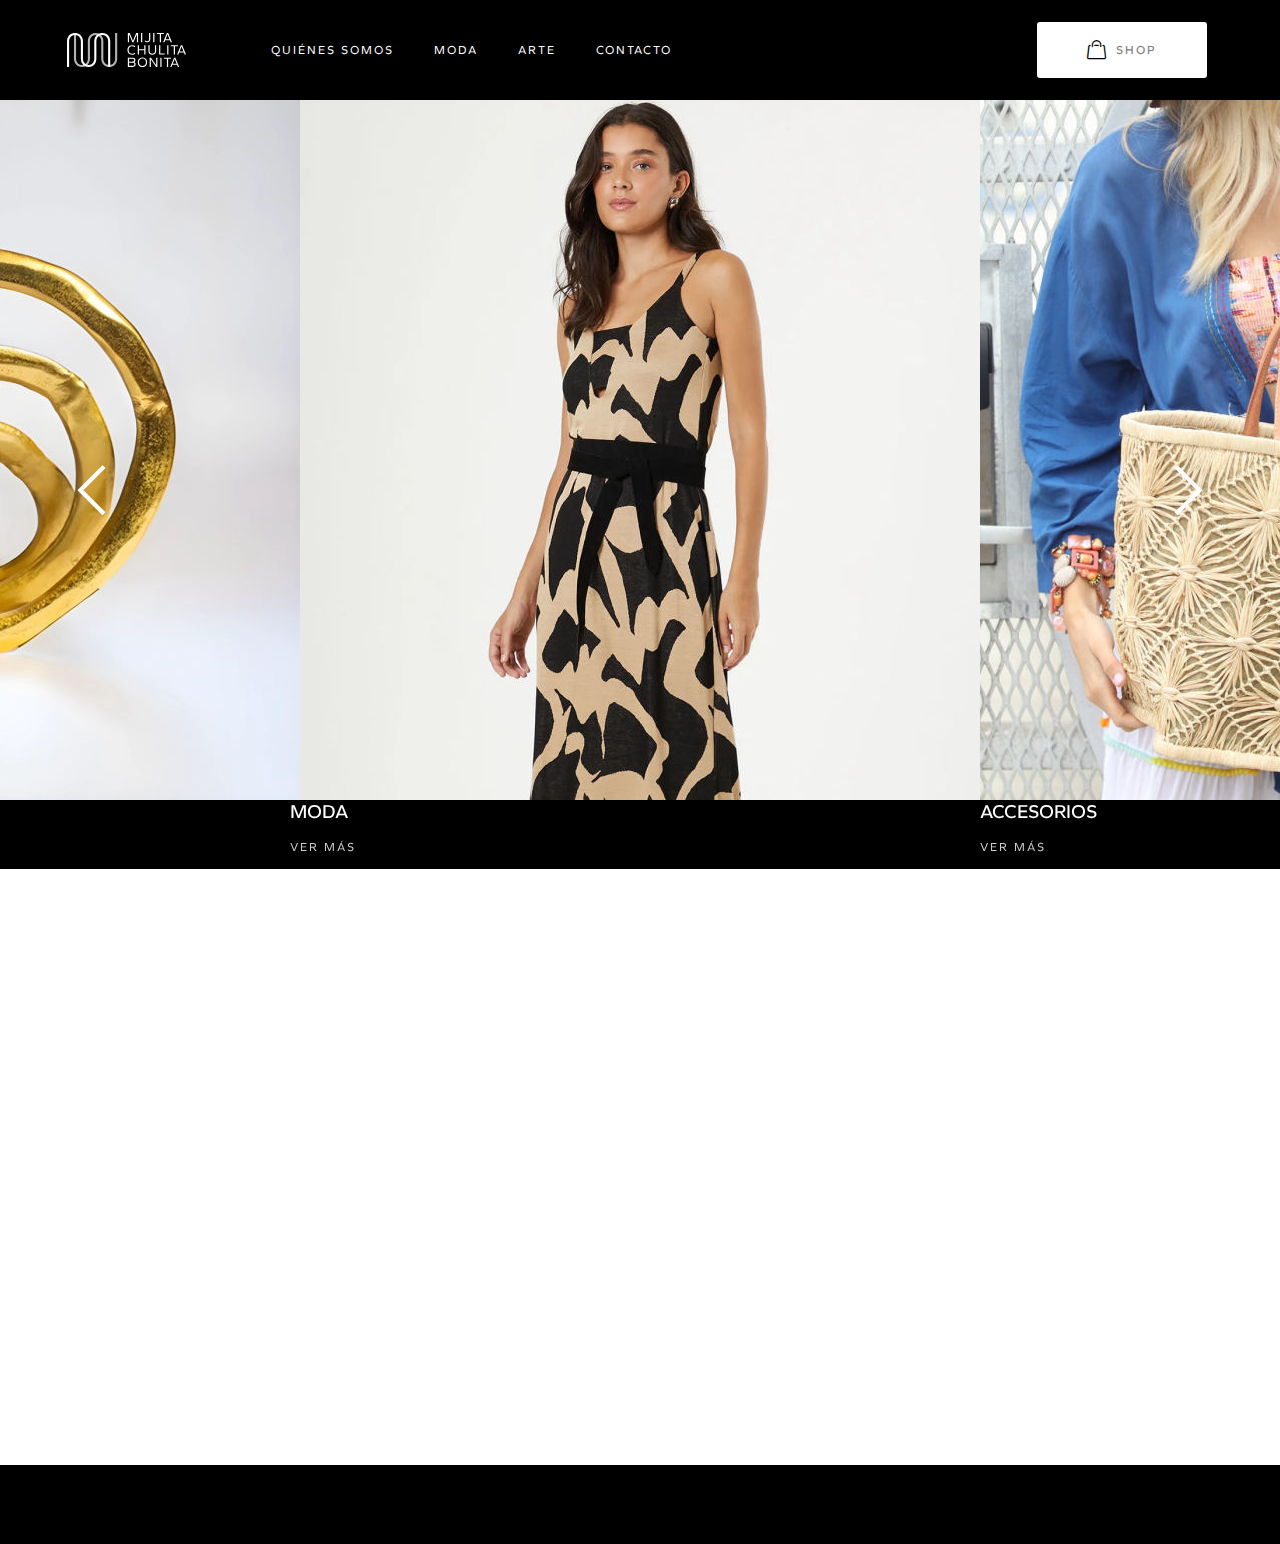
==== commit 306cbaad: "create github pages" ====
--- a/index.html
+++ b/index.html
@@ -83,7 +83,7 @@
     </nav>
 </section>
 
-<section class="slider4 mbr-embla gamem5 cid-ualpSs6rZu" id="slider4-2q">
+<section class="slider4 mbr-embla gamem5 cid-uapOIw4gmd" id="slider4-4v">
 
     
 
@@ -96,52 +96,51 @@
                 <div class="embla" data-skip-snaps="true" data-align="center" data-contain-scroll="trimSnaps" data-loop="true" data-auto-play="true" data-auto-play-interval="5" data-draggable="true">
                     <div class="embla__viewport">
                         <div class="embla__container">
-                            
-                            
-                            <div class="embla__slide slider-image item active" style="margin-left: 0rem; margin-right: 0rem;">
+                            <div class="embla__slide slider-image item" style="margin-left: 0rem; margin-right: 0rem;">
                                 <a href="#">
                                     </a><div class="card-wrap"><a href="#">
                                         </a><div class="item-wrapper position-relative"><a href="#">
                                             </a><div class="image-wrap"><a href="#">
-                                                <img src="assets/images/banner-accesorios-mcb-700x700.jpg" alt="" data-slide-to="0" data-bs-slide-to="0">
+                                                <img src="assets/images/banner-moda-mcb-2-700x700.jpg" alt="">
                                                 </a><div class="content-wrap"><a href="#">
-                                                    <h5 class="card-title mbr-fonts-style display-5">
-                                                        ACCESORIOS</h5>
-                                                    </a><p class="card-desc mbr-fonts-style display-7"><a href="#">
-                                                        </a><a href="moda.html#slider3-3y" class="text-primary">Descubrir →</a>
+                                                    <h5 class="card-title mbr-fonts-style display-5"><p>
+                                                        MODA&nbsp; &nbsp;</p></h5>
+                                                    </a><p class="card-desc mbr-fonts-style display-4"><a href="#">
+                                                        </a><a href="moda.html#slider3-3u" class="text-warning">VER MÁS</a>
                                                     </p>
                                                 </div>
                                             </div>
                                         </div>
                                     </div>
                                 
-                            </div><div class="embla__slide slider-image item" style="margin-left: 0rem; margin-right: 0rem;">
+                            </div>
+                            <div class="embla__slide slider-image item" style="margin-left: 0rem; margin-right: 0rem;">
                                 <a href="#">
                                     </a><div class="card-wrap"><a href="#">
                                         </a><div class="item-wrapper position-relative"><a href="#">
                                             </a><div class="image-wrap"><a href="#">
-                                                <img src="assets/images/banner-moda-mcb-2-700x700.jpg" alt="" data-slide-to="1" data-bs-slide-to="1">
+                                                <img src="assets/images/banner-accesorios-mcb-700x700.jpg" alt="">
                                                 </a><div class="content-wrap"><a href="#">
-                                                    <h5 class="card-title mbr-fonts-style display-5">
-                                                        MODA</h5>
-                                                    </a><p class="card-desc mbr-fonts-style display-7"><a href="#">
-                                                        </a><a href="moda.html#slider3-3u" class="text-primary">Descubrir →</a></p>
+                                                    <h5 class="card-title mbr-fonts-style display-5"><p>
+                                                        ACCESORIOS&nbsp;&nbsp;&nbsp;&nbsp;</p></h5>
+                                                    </a><p class="card-desc mbr-fonts-style display-4"><a href="#"></a><a href="moda.html#slider3-3y" class="text-warning">VER MÁS</a></p>
                                                 </div>
                                             </div>
                                         </div>
                                     </div>
                                 
-                            </div><div class="embla__slide slider-image item" style="margin-left: 0rem; margin-right: 0rem;">
+                            </div>
+                            <div class="embla__slide slider-image item" style="margin-left: 0rem; margin-right: 0rem;">
                                 <a href="#">
                                     </a><div class="card-wrap"><a href="#">
                                         </a><div class="item-wrapper position-relative"><a href="#">
                                             </a><div class="image-wrap"><a href="#">
-                                                <img src="assets/images/banner-decor-mcb-2-400x400.jpg" alt="" data-slide-to="2" data-bs-slide-to="3">
+                                                <img src="assets/images/banner-decor-mcb-700x700.jpg" alt="">
                                                 </a><div class="content-wrap"><a href="#">
                                                     <h5 class="card-title mbr-fonts-style display-5"><p>
-                                                        DECORACIÓN&nbsp;&nbsp;&nbsp;&nbsp;</p></h5>
-                                                    </a><p class="card-desc mbr-fonts-style display-7"><a href="#">
-                                                        </a><a href="arte.html#slider3-41" class="text-primary">Descubrir →</a>
+                                                        DECORACIÓN</p></h5>
+                                                    </a><p class="card-desc mbr-fonts-style display-4"><a href="#">
+                                                        </a><a href="arte.html#slider3-41" class="text-warning">VER MÁS</a>
                                                     </p>
                                                 </div>
                                             </div>
--- a/assets/mobirise/css/mbr-additional.css
+++ b/assets/mobirise/css/mbr-additional.css
@@ -1109,15 +1109,15 @@
     margin-top: 10px;
   }
 }
-.cid-ualpSs6rZu {
+.cid-uapOIw4gmd {
   padding-top: 0rem;
   padding-bottom: 0rem;
   background: #000000;
 }
-.cid-ualpSs6rZu .mbr-fallback-image.disabled {
+.cid-uapOIw4gmd .mbr-fallback-image.disabled {
   display: none;
 }
-.cid-ualpSs6rZu .mbr-fallback-image {
+.cid-uapOIw4gmd .mbr-fallback-image {
   display: block;
   background-size: cover;
   background-position: center center;
@@ -1126,20 +1126,20 @@
   position: absolute;
   top: 0;
 }
-.cid-ualpSs6rZu .container-fluid {
+.cid-uapOIw4gmd .container-fluid {
   padding: 0;
 }
 @media (max-width: 768px) {
-  .cid-ualpSs6rZu .container-fluid {
+  .cid-uapOIw4gmd .container-fluid {
     padding: 0;
   }
 }
 @media (max-width: 768px) {
-  .cid-ualpSs6rZu .container {
+  .cid-uapOIw4gmd .container {
     padding: 0 26px;
   }
 }
-.cid-ualpSs6rZu .embla__slide {
+.cid-uapOIw4gmd .embla__slide {
   display: flex;
   justify-content: center;
   position: relative;
@@ -1147,39 +1147,39 @@
   max-width: 690px;
 }
 @media (max-width: 768px) {
-  .cid-ualpSs6rZu .embla__slide {
+  .cid-uapOIw4gmd .embla__slide {
     min-width: 85%;
     max-width: 85%;
     margin-left: 1rem !important;
     margin-right: 1rem !important;
   }
 }
-.cid-ualpSs6rZu .embla__slide a {
+.cid-uapOIw4gmd .embla__slide a {
   display: block;
   width: 100%;
 }
-.cid-ualpSs6rZu .embla__slide a:hover .card-wrap .item-wrapper .image-wrap::before {
+.cid-uapOIw4gmd .embla__slide a:hover .card-wrap .item-wrapper .image-wrap::before {
   opacity: .65;
 }
-.cid-ualpSs6rZu .embla__slide a:hover .card-wrap .item-wrapper .image-wrap .content-wrap {
+.cid-uapOIw4gmd .embla__slide a:hover .card-wrap .item-wrapper .image-wrap .content-wrap {
   opacity: 1;
   transform: translateX(0);
 }
-.cid-ualpSs6rZu .embla__slide a .card-wrap .item-wrapper .image-wrap {
+.cid-uapOIw4gmd .embla__slide a .card-wrap .item-wrapper .image-wrap {
   position: relative;
   min-height: 460px;
   display: flex;
   align-items: flex-end;
   padding: 30px;
 }
-.cid-ualpSs6rZu .embla__slide a .card-wrap .item-wrapper .image-wrap::before {
+.cid-uapOIw4gmd .embla__slide a .card-wrap .item-wrapper .image-wrap::before {
   content: '';
   position: absolute;
   top: 0;
   left: 0;
   height: 100%;
   width: 100%;
-  border: 0px solid #000000;
+  border: 1px solid #000000;
   background-color: #000000;
   opacity: 0;
   pointer-events: none;
@@ -1187,11 +1187,11 @@
   z-index: 1;
 }
 @media (max-width: 992px) {
-  .cid-ualpSs6rZu .embla__slide a .card-wrap .item-wrapper .image-wrap::before {
+  .cid-uapOIw4gmd .embla__slide a .card-wrap .item-wrapper .image-wrap::before {
     opacity: .65;
   }
 }
-.cid-ualpSs6rZu .embla__slide a .card-wrap .item-wrapper .image-wrap img {
+.cid-uapOIw4gmd .embla__slide a .card-wrap .item-wrapper .image-wrap img {
   position: absolute;
   top: 0;
   left: 0;
@@ -1200,7 +1200,7 @@
   object-fit: cover;
   pointer-events: visible;
 }
-.cid-ualpSs6rZu .embla__slide a .card-wrap .item-wrapper .image-wrap .content-wrap {
+.cid-uapOIw4gmd .embla__slide a .card-wrap .item-wrapper .image-wrap .content-wrap {
   position: relative;
   z-index: 1;
   width: 100%;
@@ -1208,23 +1208,23 @@
   transform: translateX(-20px);
   transition: all 0.3s ease-in-out;
 }
-.cid-ualpSs6rZu .embla__slide a .card-wrap .item-wrapper .image-wrap .content-wrap .card-title {
+.cid-uapOIw4gmd .embla__slide a .card-wrap .item-wrapper .image-wrap .content-wrap .card-title {
   margin-bottom: 0;
 }
-.cid-ualpSs6rZu .embla__slide a .card-wrap .item-wrapper .image-wrap .content-wrap .card-desc {
+.cid-uapOIw4gmd .embla__slide a .card-wrap .item-wrapper .image-wrap .content-wrap .card-desc {
   margin: 0;
 }
 @media (max-width: 992px) {
-  .cid-ualpSs6rZu .embla__slide a .card-wrap .item-wrapper .image-wrap .content-wrap {
+  .cid-uapOIw4gmd .embla__slide a .card-wrap .item-wrapper .image-wrap .content-wrap {
     opacity: 1;
     transform: translateX(0);
   }
 }
-.cid-ualpSs6rZu .embla__button--next,
-.cid-ualpSs6rZu .embla__button--prev {
-  display: flex;
-}
-.cid-ualpSs6rZu .embla__button {
+.cid-uapOIw4gmd .embla__button--next,
+.cid-uapOIw4gmd .embla__button--prev {
+  display: flex;
+}
+.cid-uapOIw4gmd .embla__button {
   top: 50%;
   width: 60px;
   height: 60px;
@@ -1238,60 +1238,64 @@
   display: flex;
   justify-content: center;
   align-items: center;
-  display: none;
-}
-.cid-ualpSs6rZu .embla__button:disabled {
+}
+@media (max-width: 768px) {
+  .cid-uapOIw4gmd .embla__button {
+    display: none;
+  }
+}
+.cid-uapOIw4gmd .embla__button:disabled {
   cursor: default;
   display: none;
 }
-.cid-ualpSs6rZu .embla__button:hover {
+.cid-uapOIw4gmd .embla__button:hover {
   background: transparent;
   color: #ffffff;
 }
-.cid-ualpSs6rZu .embla__button.embla__button--prev {
+.cid-uapOIw4gmd .embla__button.embla__button--prev {
   left: 0;
   margin-left: 60px;
 }
 @media (max-width: 992px) {
-  .cid-ualpSs6rZu .embla__button.embla__button--prev {
+  .cid-uapOIw4gmd .embla__button.embla__button--prev {
     margin-left: 26px;
   }
 }
-.cid-ualpSs6rZu .embla__button.embla__button--next {
+.cid-uapOIw4gmd .embla__button.embla__button--next {
   right: 0;
   margin-right: 60px;
 }
 @media (max-width: 992px) {
-  .cid-ualpSs6rZu .embla__button.embla__button--next {
+  .cid-uapOIw4gmd .embla__button.embla__button--next {
     margin-right: 26px;
   }
 }
-.cid-ualpSs6rZu .embla {
+.cid-uapOIw4gmd .embla {
   position: relative;
   width: 100%;
 }
-.cid-ualpSs6rZu .embla__viewport {
+.cid-uapOIw4gmd .embla__viewport {
   overflow: hidden;
   width: 100%;
 }
-.cid-ualpSs6rZu .embla__viewport.is-draggable {
+.cid-uapOIw4gmd .embla__viewport.is-draggable {
   cursor: grab;
 }
-.cid-ualpSs6rZu .embla__viewport.is-dragging {
+.cid-uapOIw4gmd .embla__viewport.is-dragging {
   cursor: grabbing;
 }
-.cid-ualpSs6rZu .embla__container {
+.cid-uapOIw4gmd .embla__container {
   display: flex;
   user-select: none;
   -webkit-touch-callout: none;
   -khtml-user-select: none;
   -webkit-tap-highlight-color: transparent;
 }
-.cid-ualpSs6rZu .card-title {
+.cid-uapOIw4gmd .card-title {
   color: #ffffff;
 }
-.cid-ualpSs6rZu .card-desc {
-  color: #cacaca;
+.cid-uapOIw4gmd .card-desc {
+  color: #767676;
 }
 .cid-u9tdJLKtNh {
   padding-top: 45px;
--- a/assets/mobirise/css/mbr-additional.css
+++ b/assets/mobirise/css/mbr-additional.css
@@ -1109,15 +1109,15 @@
     margin-top: 10px;
   }
 }
-.cid-ualpSs6rZu {
+.cid-uapOIw4gmd {
   padding-top: 0rem;
   padding-bottom: 0rem;
   background: #000000;
 }
-.cid-ualpSs6rZu .mbr-fallback-image.disabled {
+.cid-uapOIw4gmd .mbr-fallback-image.disabled {
   display: none;
 }
-.cid-ualpSs6rZu .mbr-fallback-image {
+.cid-uapOIw4gmd .mbr-fallback-image {
   display: block;
   background-size: cover;
   background-position: center center;
@@ -1126,20 +1126,20 @@
   position: absolute;
   top: 0;
 }
-.cid-ualpSs6rZu .container-fluid {
+.cid-uapOIw4gmd .container-fluid {
   padding: 0;
 }
 @media (max-width: 768px) {
-  .cid-ualpSs6rZu .container-fluid {
+  .cid-uapOIw4gmd .container-fluid {
     padding: 0;
   }
 }
 @media (max-width: 768px) {
-  .cid-ualpSs6rZu .container {
+  .cid-uapOIw4gmd .container {
     padding: 0 26px;
   }
 }
-.cid-ualpSs6rZu .embla__slide {
+.cid-uapOIw4gmd .embla__slide {
   display: flex;
   justify-content: center;
   position: relative;
@@ -1147,39 +1147,39 @@
   max-width: 690px;
 }
 @media (max-width: 768px) {
-  .cid-ualpSs6rZu .embla__slide {
+  .cid-uapOIw4gmd .embla__slide {
     min-width: 85%;
     max-width: 85%;
     margin-left: 1rem !important;
     margin-right: 1rem !important;
   }
 }
-.cid-ualpSs6rZu .embla__slide a {
+.cid-uapOIw4gmd .embla__slide a {
   display: block;
   width: 100%;
 }
-.cid-ualpSs6rZu .embla__slide a:hover .card-wrap .item-wrapper .image-wrap::before {
+.cid-uapOIw4gmd .embla__slide a:hover .card-wrap .item-wrapper .image-wrap::before {
   opacity: .65;
 }
-.cid-ualpSs6rZu .embla__slide a:hover .card-wrap .item-wrapper .image-wrap .content-wrap {
+.cid-uapOIw4gmd .embla__slide a:hover .card-wrap .item-wrapper .image-wrap .content-wrap {
   opacity: 1;
   transform: translateX(0);
 }
-.cid-ualpSs6rZu .embla__slide a .card-wrap .item-wrapper .image-wrap {
+.cid-uapOIw4gmd .embla__slide a .card-wrap .item-wrapper .image-wrap {
   position: relative;
   min-height: 460px;
   display: flex;
   align-items: flex-end;
   padding: 30px;
 }
-.cid-ualpSs6rZu .embla__slide a .card-wrap .item-wrapper .image-wrap::before {
+.cid-uapOIw4gmd .embla__slide a .card-wrap .item-wrapper .image-wrap::before {
   content: '';
   position: absolute;
   top: 0;
   left: 0;
   height: 100%;
   width: 100%;
-  border: 0px solid #000000;
+  border: 1px solid #000000;
   background-color: #000000;
   opacity: 0;
   pointer-events: none;
@@ -1187,11 +1187,11 @@
   z-index: 1;
 }
 @media (max-width: 992px) {
-  .cid-ualpSs6rZu .embla__slide a .card-wrap .item-wrapper .image-wrap::before {
+  .cid-uapOIw4gmd .embla__slide a .card-wrap .item-wrapper .image-wrap::before {
     opacity: .65;
   }
 }
-.cid-ualpSs6rZu .embla__slide a .card-wrap .item-wrapper .image-wrap img {
+.cid-uapOIw4gmd .embla__slide a .card-wrap .item-wrapper .image-wrap img {
   position: absolute;
   top: 0;
   left: 0;
@@ -1200,7 +1200,7 @@
   object-fit: cover;
   pointer-events: visible;
 }
-.cid-ualpSs6rZu .embla__slide a .card-wrap .item-wrapper .image-wrap .content-wrap {
+.cid-uapOIw4gmd .embla__slide a .card-wrap .item-wrapper .image-wrap .content-wrap {
   position: relative;
   z-index: 1;
   width: 100%;
@@ -1208,23 +1208,23 @@
   transform: translateX(-20px);
   transition: all 0.3s ease-in-out;
 }
-.cid-ualpSs6rZu .embla__slide a .card-wrap .item-wrapper .image-wrap .content-wrap .card-title {
+.cid-uapOIw4gmd .embla__slide a .card-wrap .item-wrapper .image-wrap .content-wrap .card-title {
   margin-bottom: 0;
 }
-.cid-ualpSs6rZu .embla__slide a .card-wrap .item-wrapper .image-wrap .content-wrap .card-desc {
+.cid-uapOIw4gmd .embla__slide a .card-wrap .item-wrapper .image-wrap .content-wrap .card-desc {
   margin: 0;
 }
 @media (max-width: 992px) {
-  .cid-ualpSs6rZu .embla__slide a .card-wrap .item-wrapper .image-wrap .content-wrap {
+  .cid-uapOIw4gmd .embla__slide a .card-wrap .item-wrapper .image-wrap .content-wrap {
     opacity: 1;
     transform: translateX(0);
   }
 }
-.cid-ualpSs6rZu .embla__button--next,
-.cid-ualpSs6rZu .embla__button--prev {
-  display: flex;
-}
-.cid-ualpSs6rZu .embla__button {
+.cid-uapOIw4gmd .embla__button--next,
+.cid-uapOIw4gmd .embla__button--prev {
+  display: flex;
+}
+.cid-uapOIw4gmd .embla__button {
   top: 50%;
   width: 60px;
   height: 60px;
@@ -1238,60 +1238,64 @@
   display: flex;
   justify-content: center;
   align-items: center;
-  display: none;
-}
-.cid-ualpSs6rZu .embla__button:disabled {
+}
+@media (max-width: 768px) {
+  .cid-uapOIw4gmd .embla__button {
+    display: none;
+  }
+}
+.cid-uapOIw4gmd .embla__button:disabled {
   cursor: default;
   display: none;
 }
-.cid-ualpSs6rZu .embla__button:hover {
+.cid-uapOIw4gmd .embla__button:hover {
   background: transparent;
   color: #ffffff;
 }
-.cid-ualpSs6rZu .embla__button.embla__button--prev {
+.cid-uapOIw4gmd .embla__button.embla__button--prev {
   left: 0;
   margin-left: 60px;
 }
 @media (max-width: 992px) {
-  .cid-ualpSs6rZu .embla__button.embla__button--prev {
+  .cid-uapOIw4gmd .embla__button.embla__button--prev {
     margin-left: 26px;
   }
 }
-.cid-ualpSs6rZu .embla__button.embla__button--next {
+.cid-uapOIw4gmd .embla__button.embla__button--next {
   right: 0;
   margin-right: 60px;
 }
 @media (max-width: 992px) {
-  .cid-ualpSs6rZu .embla__button.embla__button--next {
+  .cid-uapOIw4gmd .embla__button.embla__button--next {
     margin-right: 26px;
   }
 }
-.cid-ualpSs6rZu .embla {
+.cid-uapOIw4gmd .embla {
   position: relative;
   width: 100%;
 }
-.cid-ualpSs6rZu .embla__viewport {
+.cid-uapOIw4gmd .embla__viewport {
   overflow: hidden;
   width: 100%;
 }
-.cid-ualpSs6rZu .embla__viewport.is-draggable {
+.cid-uapOIw4gmd .embla__viewport.is-draggable {
   cursor: grab;
 }
-.cid-ualpSs6rZu .embla__viewport.is-dragging {
+.cid-uapOIw4gmd .embla__viewport.is-dragging {
   cursor: grabbing;
 }
-.cid-ualpSs6rZu .embla__container {
+.cid-uapOIw4gmd .embla__container {
   display: flex;
   user-select: none;
   -webkit-touch-callout: none;
   -khtml-user-select: none;
   -webkit-tap-highlight-color: transparent;
 }
-.cid-ualpSs6rZu .card-title {
+.cid-uapOIw4gmd .card-title {
   color: #ffffff;
 }
-.cid-ualpSs6rZu .card-desc {
-  color: #cacaca;
+.cid-uapOIw4gmd .card-desc {
+  color: #767676;
 }
 .cid-u9tdJLKtNh {
   padding-top: 45px;
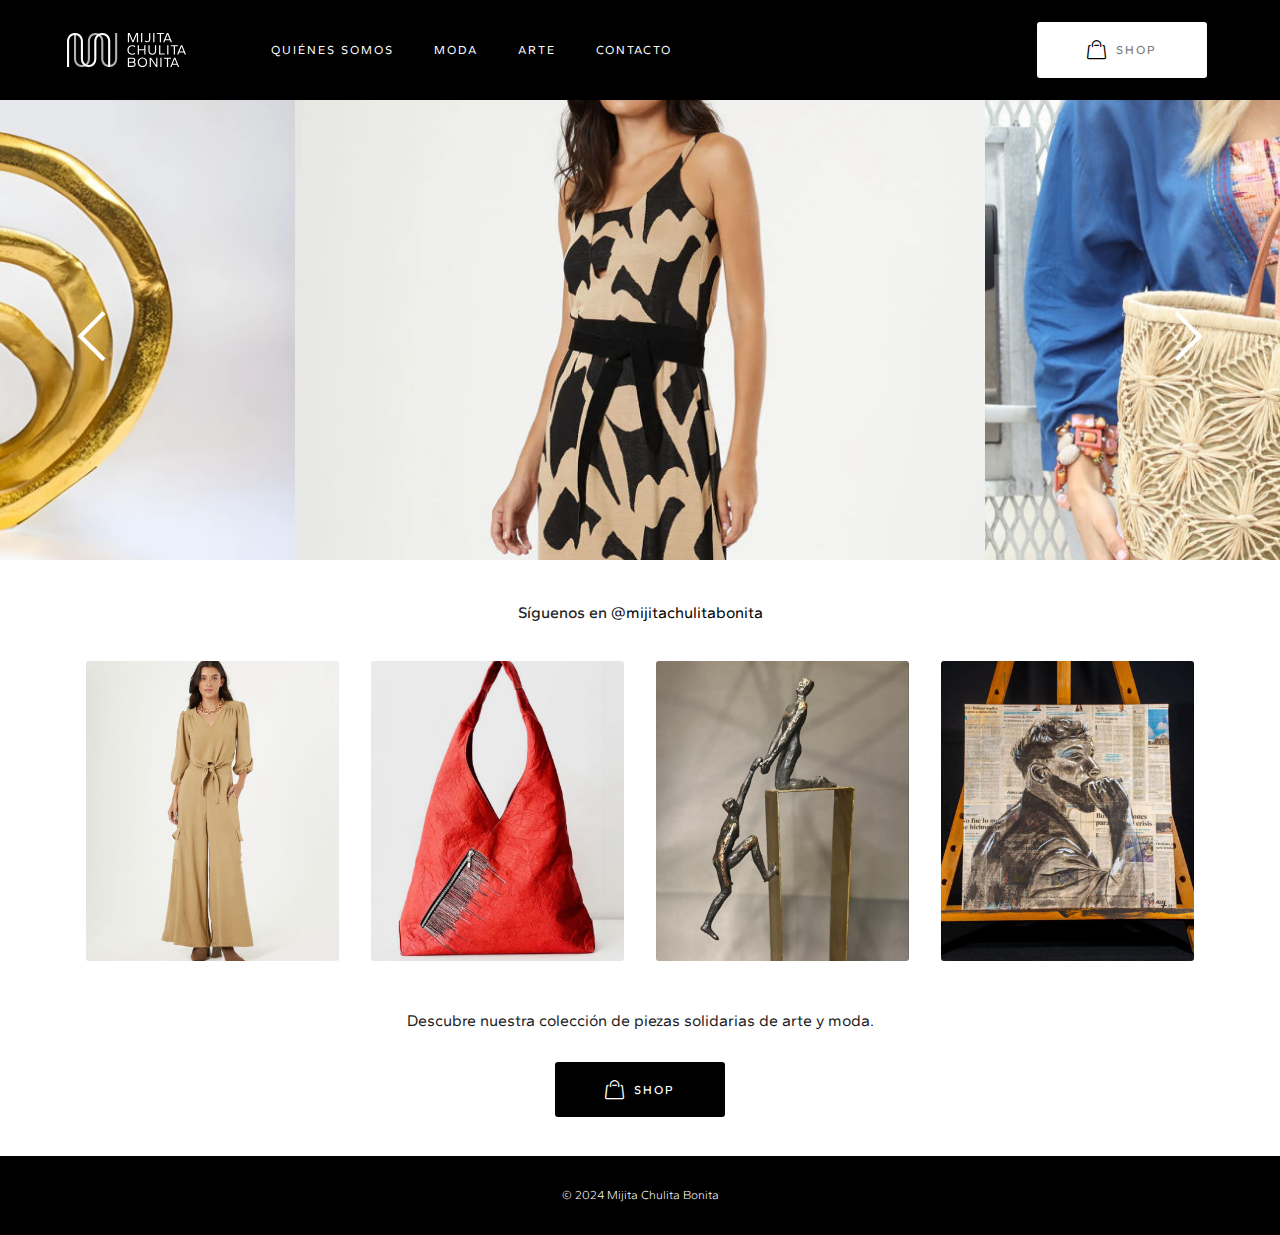
==== commit d33852a7: "create github pages" ====
--- a/index.html
+++ b/index.html
@@ -18,7 +18,6 @@
   <link rel="stylesheet" href="assets/bootstrap/css/bootstrap.min.css">
   <link rel="stylesheet" href="assets/bootstrap/css/bootstrap-grid.min.css">
   <link rel="stylesheet" href="assets/bootstrap/css/bootstrap-reboot.min.css">
-  <link rel="stylesheet" href="assets/animatecss/animate.min.css">
   <link rel="stylesheet" href="assets/dropdown/css/style.css">
   <link rel="stylesheet" href="assets/theme/css/style.css">
   <link rel="preload" href="https://fonts.googleapis.com/css?family=Gantari:100,200,300,400,500,600,700,800,900,100i,200i,300i,400i,500i,600i,700i,800i,900i&display=swap" as="style" onload="this.onload=null;this.rel='stylesheet'">
@@ -83,7 +82,7 @@
     </nav>
 </section>
 
-<section class="slider4 mbr-embla gamem5 cid-uapOIw4gmd" id="slider4-4v">
+<section class="slider4 mbr-embla gamem5 cid-uapTLdUTWW" id="slider4-4x">
 
     
 
@@ -93,60 +92,55 @@
     <div class="container-fluid">
         <div class="row">
             <div class="col-12 position-relative">
-                <div class="embla" data-skip-snaps="true" data-align="center" data-contain-scroll="trimSnaps" data-loop="true" data-auto-play="true" data-auto-play-interval="5" data-draggable="true">
+                <div class="embla" data-skip-snaps="true" data-align="center" data-contain-scroll="trimSnaps" data-loop="true" data-auto-play-interval="5" data-draggable="true">
                     <div class="embla__viewport">
                         <div class="embla__container">
                             <div class="embla__slide slider-image item" style="margin-left: 0rem; margin-right: 0rem;">
                                 <a href="#">
-                                    </a><div class="card-wrap"><a href="#">
-                                        </a><div class="item-wrapper position-relative"><a href="#">
-                                            </a><div class="image-wrap"><a href="#">
+                                    <div class="card-wrap">
+                                        <div class="item-wrapper position-relative">
+                                            <div class="image-wrap">
                                                 <img src="assets/images/banner-moda-mcb-2-700x700.jpg" alt="">
-                                                </a><div class="content-wrap"><a href="#">
-                                                    <h5 class="card-title mbr-fonts-style display-5"><p>
-                                                        MODA&nbsp; &nbsp;</p></h5>
-                                                    </a><p class="card-desc mbr-fonts-style display-4"><a href="#">
-                                                        </a><a href="moda.html#slider3-3u" class="text-warning">VER MÁS</a>
-                                                    </p>
+                                                <div class="content-wrap">
+                                                    <h5 class="card-title mbr-fonts-style display-5">
+                                                        MODA</h5>
+                                                    <p class="card-desc mbr-fonts-style display-4">PRENDAS EXCLUSIVAS</p>
                                                 </div>
                                             </div>
                                         </div>
                                     </div>
-                                
+                                </a>
                             </div>
                             <div class="embla__slide slider-image item" style="margin-left: 0rem; margin-right: 0rem;">
                                 <a href="#">
-                                    </a><div class="card-wrap"><a href="#">
-                                        </a><div class="item-wrapper position-relative"><a href="#">
-                                            </a><div class="image-wrap"><a href="#">
+                                    <div class="card-wrap">
+                                        <div class="item-wrapper position-relative">
+                                            <div class="image-wrap">
                                                 <img src="assets/images/banner-accesorios-mcb-700x700.jpg" alt="">
-                                                </a><div class="content-wrap"><a href="#">
-                                                    <h5 class="card-title mbr-fonts-style display-5"><p>
-                                                        ACCESORIOS&nbsp;&nbsp;&nbsp;&nbsp;</p></h5>
-                                                    </a><p class="card-desc mbr-fonts-style display-4"><a href="#"></a><a href="moda.html#slider3-3y" class="text-warning">VER MÁS</a></p>
+                                                <div class="content-wrap">
+                                                    <h5 class="card-title mbr-fonts-style display-5">ACCESORIOS</h5>
+                                                    <p class="card-desc mbr-fonts-style display-4">ESTILOS ORIGINALES</p>
                                                 </div>
                                             </div>
                                         </div>
                                     </div>
-                                
+                                </a>
                             </div>
                             <div class="embla__slide slider-image item" style="margin-left: 0rem; margin-right: 0rem;">
                                 <a href="#">
-                                    </a><div class="card-wrap"><a href="#">
-                                        </a><div class="item-wrapper position-relative"><a href="#">
-                                            </a><div class="image-wrap"><a href="#">
+                                    <div class="card-wrap">
+                                        <div class="item-wrapper position-relative">
+                                            <div class="image-wrap">
                                                 <img src="assets/images/banner-decor-mcb-700x700.jpg" alt="">
-                                                </a><div class="content-wrap"><a href="#">
-                                                    <h5 class="card-title mbr-fonts-style display-5"><p>
-                                                        DECORACIÓN</p></h5>
-                                                    </a><p class="card-desc mbr-fonts-style display-4"><a href="#">
-                                                        </a><a href="arte.html#slider3-41" class="text-warning">VER MÁS</a>
-                                                    </p>
+                                                <div class="content-wrap">
+                                                    <h5 class="card-title mbr-fonts-style display-5">
+                                                        DECORACIÓN</h5>
+                                                    <p class="card-desc mbr-fonts-style display-4">PIEZAS MODERNAS</p>
                                                 </div>
                                             </div>
                                         </div>
                                     </div>
-                                
+                                </a>
                             </div>
                             
                             
@@ -267,7 +261,6 @@
   <script src="assets/tether/tether.min.js"></script>
   <script src="assets/bootstrap/js/bootstrap.min.js"></script>
   <script src="assets/smoothscroll/smooth-scroll.js"></script>
-  <script src="assets/viewportchecker/jquery.viewportchecker.js"></script>
   <script src="assets/dropdown/js/nav-dropdown.js"></script>
   <script src="assets/dropdown/js/navbar-dropdown.js"></script>
   <script src="assets/touchswipe/jquery.touch-swipe.min.js"></script>
@@ -277,6 +270,5 @@
   
   
   
-  <input name="animation" type="hidden">
-  </body>
+</body>
 </html>--- a/assets/mobirise/css/mbr-additional.css
+++ b/assets/mobirise/css/mbr-additional.css
@@ -1109,15 +1109,15 @@
     margin-top: 10px;
   }
 }
-.cid-uapOIw4gmd {
+.cid-uapTLdUTWW {
   padding-top: 0rem;
   padding-bottom: 0rem;
   background: #000000;
 }
-.cid-uapOIw4gmd .mbr-fallback-image.disabled {
+.cid-uapTLdUTWW .mbr-fallback-image.disabled {
   display: none;
 }
-.cid-uapOIw4gmd .mbr-fallback-image {
+.cid-uapTLdUTWW .mbr-fallback-image {
   display: block;
   background-size: cover;
   background-position: center center;
@@ -1126,20 +1126,20 @@
   position: absolute;
   top: 0;
 }
-.cid-uapOIw4gmd .container-fluid {
+.cid-uapTLdUTWW .container-fluid {
   padding: 0;
 }
 @media (max-width: 768px) {
-  .cid-uapOIw4gmd .container-fluid {
+  .cid-uapTLdUTWW .container-fluid {
     padding: 0;
   }
 }
 @media (max-width: 768px) {
-  .cid-uapOIw4gmd .container {
+  .cid-uapTLdUTWW .container {
     padding: 0 26px;
   }
 }
-.cid-uapOIw4gmd .embla__slide {
+.cid-uapTLdUTWW .embla__slide {
   display: flex;
   justify-content: center;
   position: relative;
@@ -1147,32 +1147,32 @@
   max-width: 690px;
 }
 @media (max-width: 768px) {
-  .cid-uapOIw4gmd .embla__slide {
+  .cid-uapTLdUTWW .embla__slide {
     min-width: 85%;
     max-width: 85%;
     margin-left: 1rem !important;
     margin-right: 1rem !important;
   }
 }
-.cid-uapOIw4gmd .embla__slide a {
+.cid-uapTLdUTWW .embla__slide a {
   display: block;
   width: 100%;
 }
-.cid-uapOIw4gmd .embla__slide a:hover .card-wrap .item-wrapper .image-wrap::before {
+.cid-uapTLdUTWW .embla__slide a:hover .card-wrap .item-wrapper .image-wrap::before {
   opacity: .65;
 }
-.cid-uapOIw4gmd .embla__slide a:hover .card-wrap .item-wrapper .image-wrap .content-wrap {
+.cid-uapTLdUTWW .embla__slide a:hover .card-wrap .item-wrapper .image-wrap .content-wrap {
   opacity: 1;
   transform: translateX(0);
 }
-.cid-uapOIw4gmd .embla__slide a .card-wrap .item-wrapper .image-wrap {
+.cid-uapTLdUTWW .embla__slide a .card-wrap .item-wrapper .image-wrap {
   position: relative;
   min-height: 460px;
   display: flex;
   align-items: flex-end;
   padding: 30px;
 }
-.cid-uapOIw4gmd .embla__slide a .card-wrap .item-wrapper .image-wrap::before {
+.cid-uapTLdUTWW .embla__slide a .card-wrap .item-wrapper .image-wrap::before {
   content: '';
   position: absolute;
   top: 0;
@@ -1187,11 +1187,11 @@
   z-index: 1;
 }
 @media (max-width: 992px) {
-  .cid-uapOIw4gmd .embla__slide a .card-wrap .item-wrapper .image-wrap::before {
+  .cid-uapTLdUTWW .embla__slide a .card-wrap .item-wrapper .image-wrap::before {
     opacity: .65;
   }
 }
-.cid-uapOIw4gmd .embla__slide a .card-wrap .item-wrapper .image-wrap img {
+.cid-uapTLdUTWW .embla__slide a .card-wrap .item-wrapper .image-wrap img {
   position: absolute;
   top: 0;
   left: 0;
@@ -1200,7 +1200,7 @@
   object-fit: cover;
   pointer-events: visible;
 }
-.cid-uapOIw4gmd .embla__slide a .card-wrap .item-wrapper .image-wrap .content-wrap {
+.cid-uapTLdUTWW .embla__slide a .card-wrap .item-wrapper .image-wrap .content-wrap {
   position: relative;
   z-index: 1;
   width: 100%;
@@ -1208,23 +1208,23 @@
   transform: translateX(-20px);
   transition: all 0.3s ease-in-out;
 }
-.cid-uapOIw4gmd .embla__slide a .card-wrap .item-wrapper .image-wrap .content-wrap .card-title {
+.cid-uapTLdUTWW .embla__slide a .card-wrap .item-wrapper .image-wrap .content-wrap .card-title {
   margin-bottom: 0;
 }
-.cid-uapOIw4gmd .embla__slide a .card-wrap .item-wrapper .image-wrap .content-wrap .card-desc {
+.cid-uapTLdUTWW .embla__slide a .card-wrap .item-wrapper .image-wrap .content-wrap .card-desc {
   margin: 0;
 }
 @media (max-width: 992px) {
-  .cid-uapOIw4gmd .embla__slide a .card-wrap .item-wrapper .image-wrap .content-wrap {
+  .cid-uapTLdUTWW .embla__slide a .card-wrap .item-wrapper .image-wrap .content-wrap {
     opacity: 1;
     transform: translateX(0);
   }
 }
-.cid-uapOIw4gmd .embla__button--next,
-.cid-uapOIw4gmd .embla__button--prev {
-  display: flex;
-}
-.cid-uapOIw4gmd .embla__button {
+.cid-uapTLdUTWW .embla__button--next,
+.cid-uapTLdUTWW .embla__button--prev {
+  display: flex;
+}
+.cid-uapTLdUTWW .embla__button {
   top: 50%;
   width: 60px;
   height: 60px;
@@ -1239,63 +1239,58 @@
   justify-content: center;
   align-items: center;
 }
-@media (max-width: 768px) {
-  .cid-uapOIw4gmd .embla__button {
-    display: none;
-  }
-}
-.cid-uapOIw4gmd .embla__button:disabled {
+.cid-uapTLdUTWW .embla__button:disabled {
   cursor: default;
   display: none;
 }
-.cid-uapOIw4gmd .embla__button:hover {
+.cid-uapTLdUTWW .embla__button:hover {
   background: transparent;
   color: #ffffff;
 }
-.cid-uapOIw4gmd .embla__button.embla__button--prev {
+.cid-uapTLdUTWW .embla__button.embla__button--prev {
   left: 0;
   margin-left: 60px;
 }
 @media (max-width: 992px) {
-  .cid-uapOIw4gmd .embla__button.embla__button--prev {
+  .cid-uapTLdUTWW .embla__button.embla__button--prev {
     margin-left: 26px;
   }
 }
-.cid-uapOIw4gmd .embla__button.embla__button--next {
+.cid-uapTLdUTWW .embla__button.embla__button--next {
   right: 0;
   margin-right: 60px;
 }
 @media (max-width: 992px) {
-  .cid-uapOIw4gmd .embla__button.embla__button--next {
+  .cid-uapTLdUTWW .embla__button.embla__button--next {
     margin-right: 26px;
   }
 }
-.cid-uapOIw4gmd .embla {
+.cid-uapTLdUTWW .embla {
   position: relative;
   width: 100%;
 }
-.cid-uapOIw4gmd .embla__viewport {
+.cid-uapTLdUTWW .embla__viewport {
   overflow: hidden;
   width: 100%;
 }
-.cid-uapOIw4gmd .embla__viewport.is-draggable {
+.cid-uapTLdUTWW .embla__viewport.is-draggable {
   cursor: grab;
 }
-.cid-uapOIw4gmd .embla__viewport.is-dragging {
+.cid-uapTLdUTWW .embla__viewport.is-dragging {
   cursor: grabbing;
 }
-.cid-uapOIw4gmd .embla__container {
+.cid-uapTLdUTWW .embla__container {
   display: flex;
   user-select: none;
   -webkit-touch-callout: none;
   -khtml-user-select: none;
   -webkit-tap-highlight-color: transparent;
 }
-.cid-uapOIw4gmd .card-title {
+.cid-uapTLdUTWW .card-title {
   color: #ffffff;
 }
-.cid-uapOIw4gmd .card-desc {
-  color: #767676;
+.cid-uapTLdUTWW .card-desc {
+  color: #cacaca;
 }
 .cid-u9tdJLKtNh {
   padding-top: 45px;
--- a/assets/mobirise/css/mbr-additional.css
+++ b/assets/mobirise/css/mbr-additional.css
@@ -1109,15 +1109,15 @@
     margin-top: 10px;
   }
 }
-.cid-uapOIw4gmd {
+.cid-uapTLdUTWW {
   padding-top: 0rem;
   padding-bottom: 0rem;
   background: #000000;
 }
-.cid-uapOIw4gmd .mbr-fallback-image.disabled {
+.cid-uapTLdUTWW .mbr-fallback-image.disabled {
   display: none;
 }
-.cid-uapOIw4gmd .mbr-fallback-image {
+.cid-uapTLdUTWW .mbr-fallback-image {
   display: block;
   background-size: cover;
   background-position: center center;
@@ -1126,20 +1126,20 @@
   position: absolute;
   top: 0;
 }
-.cid-uapOIw4gmd .container-fluid {
+.cid-uapTLdUTWW .container-fluid {
   padding: 0;
 }
 @media (max-width: 768px) {
-  .cid-uapOIw4gmd .container-fluid {
+  .cid-uapTLdUTWW .container-fluid {
     padding: 0;
   }
 }
 @media (max-width: 768px) {
-  .cid-uapOIw4gmd .container {
+  .cid-uapTLdUTWW .container {
     padding: 0 26px;
   }
 }
-.cid-uapOIw4gmd .embla__slide {
+.cid-uapTLdUTWW .embla__slide {
   display: flex;
   justify-content: center;
   position: relative;
@@ -1147,32 +1147,32 @@
   max-width: 690px;
 }
 @media (max-width: 768px) {
-  .cid-uapOIw4gmd .embla__slide {
+  .cid-uapTLdUTWW .embla__slide {
     min-width: 85%;
     max-width: 85%;
     margin-left: 1rem !important;
     margin-right: 1rem !important;
   }
 }
-.cid-uapOIw4gmd .embla__slide a {
+.cid-uapTLdUTWW .embla__slide a {
   display: block;
   width: 100%;
 }
-.cid-uapOIw4gmd .embla__slide a:hover .card-wrap .item-wrapper .image-wrap::before {
+.cid-uapTLdUTWW .embla__slide a:hover .card-wrap .item-wrapper .image-wrap::before {
   opacity: .65;
 }
-.cid-uapOIw4gmd .embla__slide a:hover .card-wrap .item-wrapper .image-wrap .content-wrap {
+.cid-uapTLdUTWW .embla__slide a:hover .card-wrap .item-wrapper .image-wrap .content-wrap {
   opacity: 1;
   transform: translateX(0);
 }
-.cid-uapOIw4gmd .embla__slide a .card-wrap .item-wrapper .image-wrap {
+.cid-uapTLdUTWW .embla__slide a .card-wrap .item-wrapper .image-wrap {
   position: relative;
   min-height: 460px;
   display: flex;
   align-items: flex-end;
   padding: 30px;
 }
-.cid-uapOIw4gmd .embla__slide a .card-wrap .item-wrapper .image-wrap::before {
+.cid-uapTLdUTWW .embla__slide a .card-wrap .item-wrapper .image-wrap::before {
   content: '';
   position: absolute;
   top: 0;
@@ -1187,11 +1187,11 @@
   z-index: 1;
 }
 @media (max-width: 992px) {
-  .cid-uapOIw4gmd .embla__slide a .card-wrap .item-wrapper .image-wrap::before {
+  .cid-uapTLdUTWW .embla__slide a .card-wrap .item-wrapper .image-wrap::before {
     opacity: .65;
   }
 }
-.cid-uapOIw4gmd .embla__slide a .card-wrap .item-wrapper .image-wrap img {
+.cid-uapTLdUTWW .embla__slide a .card-wrap .item-wrapper .image-wrap img {
   position: absolute;
   top: 0;
   left: 0;
@@ -1200,7 +1200,7 @@
   object-fit: cover;
   pointer-events: visible;
 }
-.cid-uapOIw4gmd .embla__slide a .card-wrap .item-wrapper .image-wrap .content-wrap {
+.cid-uapTLdUTWW .embla__slide a .card-wrap .item-wrapper .image-wrap .content-wrap {
   position: relative;
   z-index: 1;
   width: 100%;
@@ -1208,23 +1208,23 @@
   transform: translateX(-20px);
   transition: all 0.3s ease-in-out;
 }
-.cid-uapOIw4gmd .embla__slide a .card-wrap .item-wrapper .image-wrap .content-wrap .card-title {
+.cid-uapTLdUTWW .embla__slide a .card-wrap .item-wrapper .image-wrap .content-wrap .card-title {
   margin-bottom: 0;
 }
-.cid-uapOIw4gmd .embla__slide a .card-wrap .item-wrapper .image-wrap .content-wrap .card-desc {
+.cid-uapTLdUTWW .embla__slide a .card-wrap .item-wrapper .image-wrap .content-wrap .card-desc {
   margin: 0;
 }
 @media (max-width: 992px) {
-  .cid-uapOIw4gmd .embla__slide a .card-wrap .item-wrapper .image-wrap .content-wrap {
+  .cid-uapTLdUTWW .embla__slide a .card-wrap .item-wrapper .image-wrap .content-wrap {
     opacity: 1;
     transform: translateX(0);
   }
 }
-.cid-uapOIw4gmd .embla__button--next,
-.cid-uapOIw4gmd .embla__button--prev {
-  display: flex;
-}
-.cid-uapOIw4gmd .embla__button {
+.cid-uapTLdUTWW .embla__button--next,
+.cid-uapTLdUTWW .embla__button--prev {
+  display: flex;
+}
+.cid-uapTLdUTWW .embla__button {
   top: 50%;
   width: 60px;
   height: 60px;
@@ -1239,63 +1239,58 @@
   justify-content: center;
   align-items: center;
 }
-@media (max-width: 768px) {
-  .cid-uapOIw4gmd .embla__button {
-    display: none;
-  }
-}
-.cid-uapOIw4gmd .embla__button:disabled {
+.cid-uapTLdUTWW .embla__button:disabled {
   cursor: default;
   display: none;
 }
-.cid-uapOIw4gmd .embla__button:hover {
+.cid-uapTLdUTWW .embla__button:hover {
   background: transparent;
   color: #ffffff;
 }
-.cid-uapOIw4gmd .embla__button.embla__button--prev {
+.cid-uapTLdUTWW .embla__button.embla__button--prev {
   left: 0;
   margin-left: 60px;
 }
 @media (max-width: 992px) {
-  .cid-uapOIw4gmd .embla__button.embla__button--prev {
+  .cid-uapTLdUTWW .embla__button.embla__button--prev {
     margin-left: 26px;
   }
 }
-.cid-uapOIw4gmd .embla__button.embla__button--next {
+.cid-uapTLdUTWW .embla__button.embla__button--next {
   right: 0;
   margin-right: 60px;
 }
 @media (max-width: 992px) {
-  .cid-uapOIw4gmd .embla__button.embla__button--next {
+  .cid-uapTLdUTWW .embla__button.embla__button--next {
     margin-right: 26px;
   }
 }
-.cid-uapOIw4gmd .embla {
+.cid-uapTLdUTWW .embla {
   position: relative;
   width: 100%;
 }
-.cid-uapOIw4gmd .embla__viewport {
+.cid-uapTLdUTWW .embla__viewport {
   overflow: hidden;
   width: 100%;
 }
-.cid-uapOIw4gmd .embla__viewport.is-draggable {
+.cid-uapTLdUTWW .embla__viewport.is-draggable {
   cursor: grab;
 }
-.cid-uapOIw4gmd .embla__viewport.is-dragging {
+.cid-uapTLdUTWW .embla__viewport.is-dragging {
   cursor: grabbing;
 }
-.cid-uapOIw4gmd .embla__container {
+.cid-uapTLdUTWW .embla__container {
   display: flex;
   user-select: none;
   -webkit-touch-callout: none;
   -khtml-user-select: none;
   -webkit-tap-highlight-color: transparent;
 }
-.cid-uapOIw4gmd .card-title {
+.cid-uapTLdUTWW .card-title {
   color: #ffffff;
 }
-.cid-uapOIw4gmd .card-desc {
-  color: #767676;
+.cid-uapTLdUTWW .card-desc {
+  color: #cacaca;
 }
 .cid-u9tdJLKtNh {
   padding-top: 45px;
